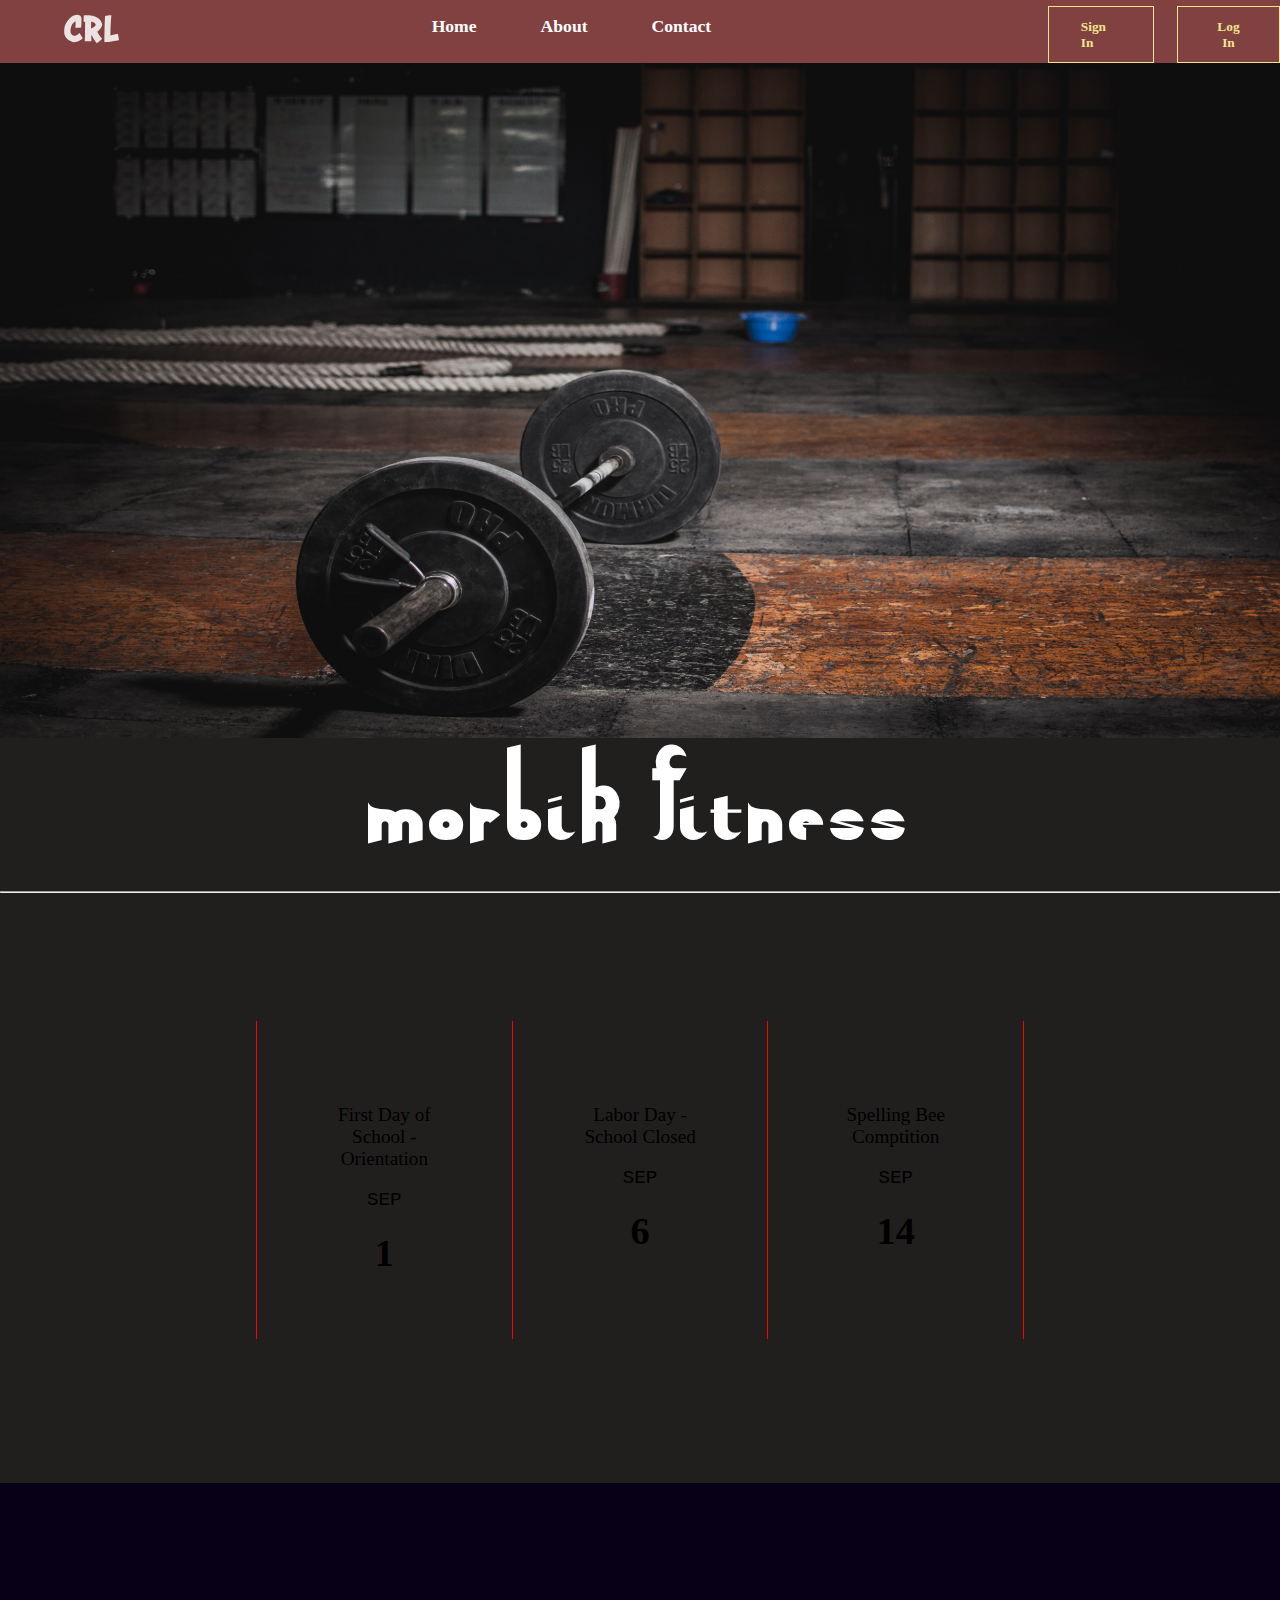
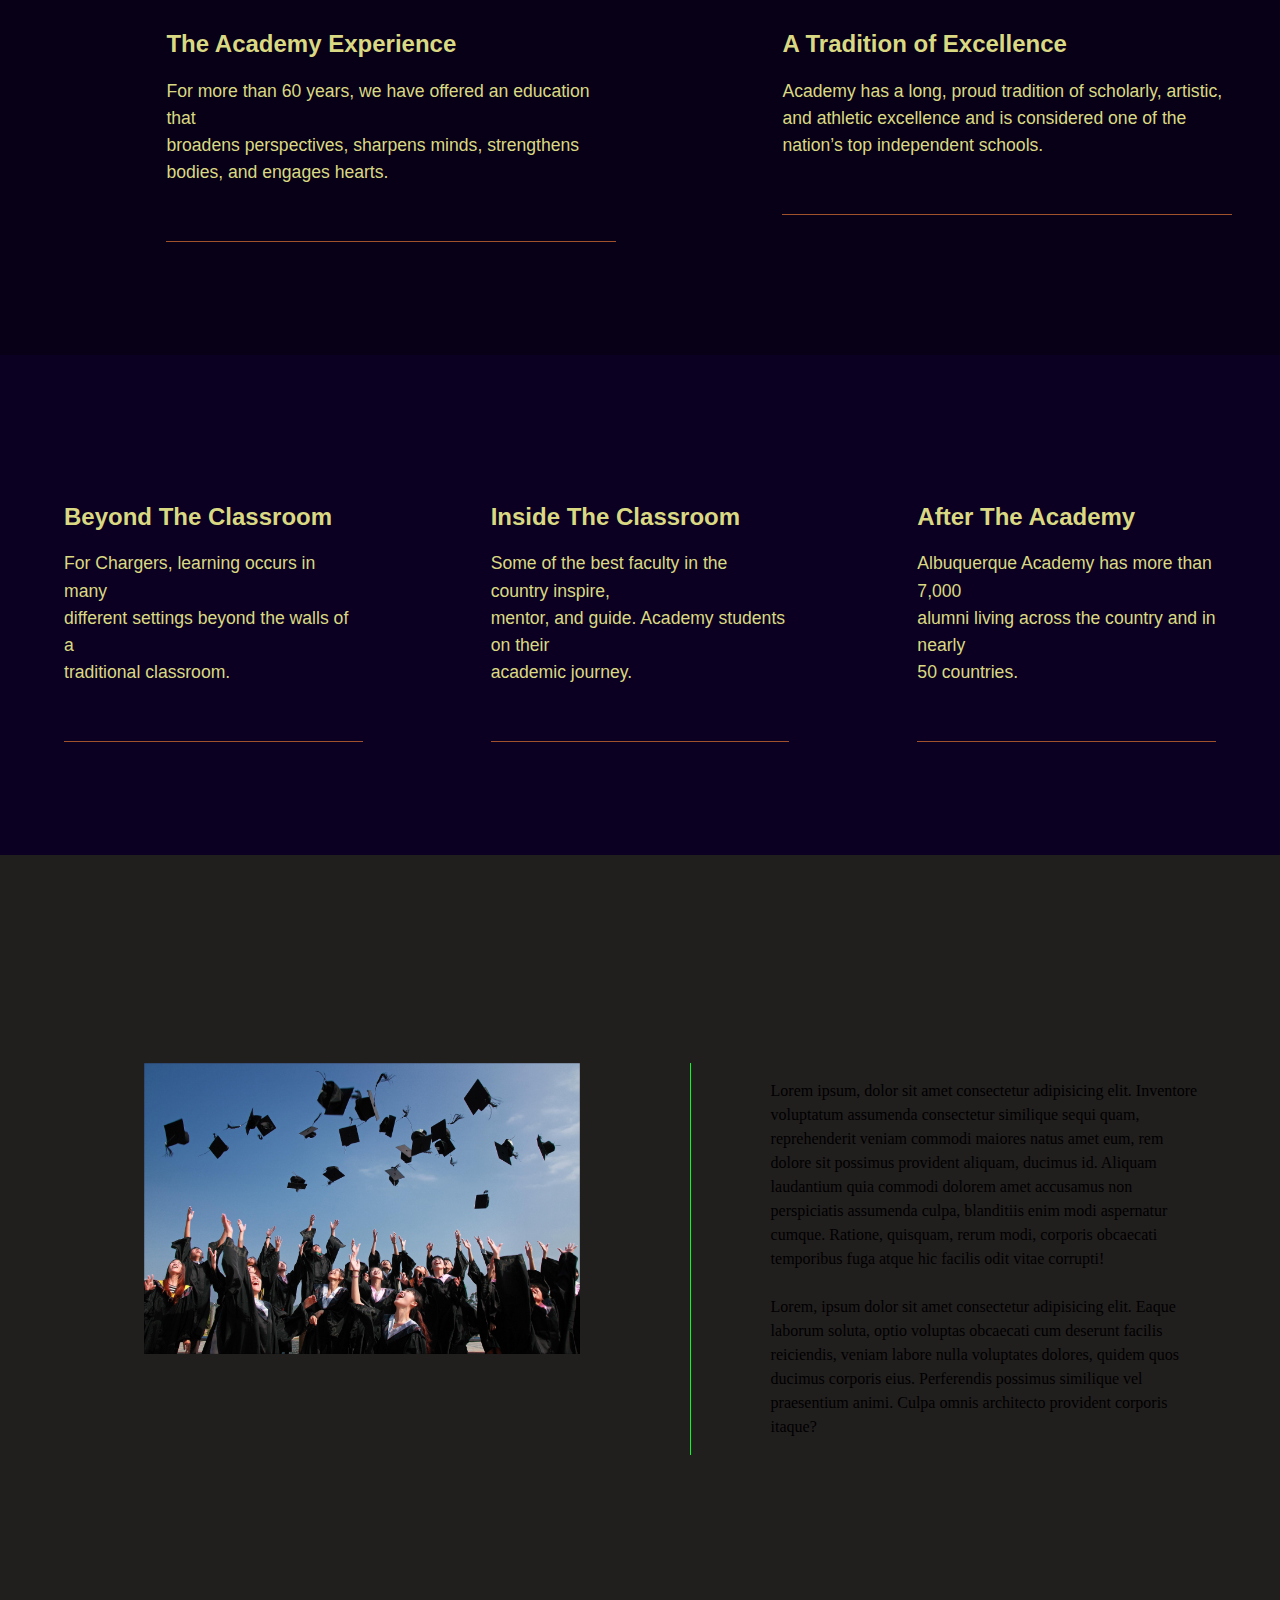
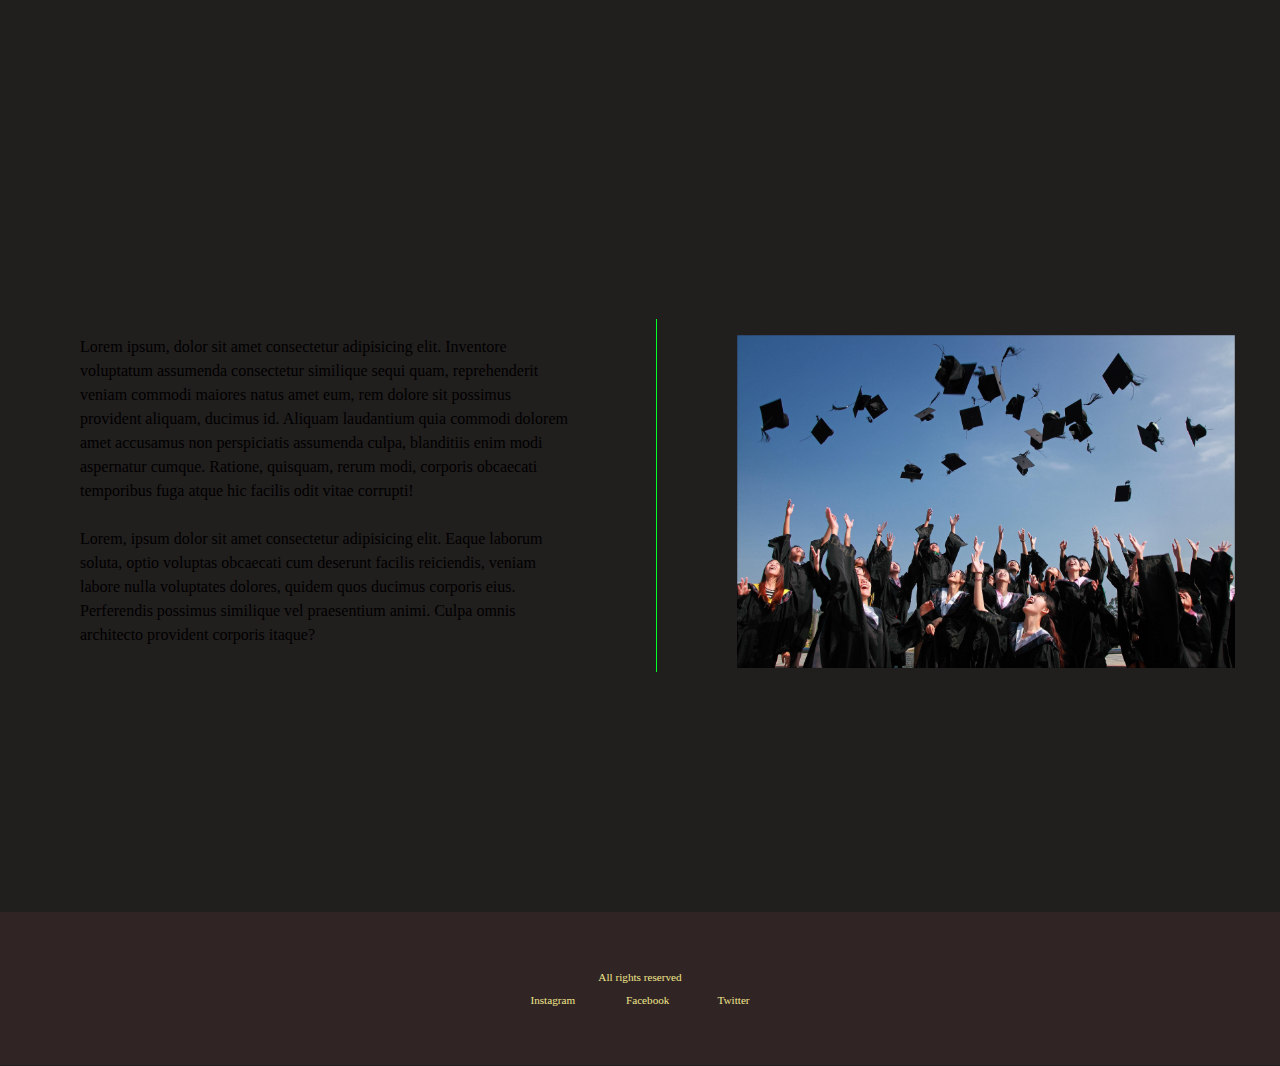
==== index.html @ 127a63f5 "create new member ui build 3" ====
<!DOCTYPE html>
<html lang="en">
<head>
    <meta charset="UTF-8">
    <meta http-equiv="X-UA-Compatible" content="IE=edge">
    <meta name="viewport" content="width=device-width, initial-scale=1.0">

    <link rel="preconnect" href="https://fonts.googleapis.com">
    <link rel="preconnect" href="https://fonts.gstatic.com" crossorigin>
    <link href="https://fonts.googleapis.com/css2?family=Qahiri&family=Roboto:ital,wght@0,400;1,700&display=swap" rel="stylesheet">

    <link rel="stylesheet" href="home.css">

    <script src="jquery-3.6.0.js"></script>

    <title>Morbik Fitness</title>
</head>
<body>

    <article class="header_wrapper">
        <header class="flex">
            <a href="" id="logo_link"><img  id="logo_img" src="pics/logo.svg" alt="logo" ></a>
            <nav class="header_nav">
                <ul class="nav_list flex">
                    <li><a  class="nav_link" href="">Home</a></li>
                    <li><a  class="nav_link" href="">about</a></li>
                    <li><a class="nav_link" href="">contact</a></li>
                </ul>
            </nav>

            <div id="sign_in">
                <a id="sign_in_btn" href="createnewmember.html" >Sign In</a>
                <button id="login_btn">Log In</button>
            </div>
            <script>
            $("#login_btn").click(function(){
                $("#login_btn").click(function(){
      $(".setting_menu").toggle();
    });
              console.log("clicked")

              window.location.href = "previlage.html";
            });
            </script>

        </header>

    </article>


    <div class="hero_img_container"><img src="imgs/workout2.jpg" alt="library"></div>

    <h1 id="school_name"> Morbik Fitness </h1>
<hr>
        <article id="event_wrapper">

                <section class="events_section flex">
                    <div class="event_box" id="events_box_one">
                        <p class="event_topic">First Day of School - Orientation</p>
                        <p class="month">SEP</p>
                        <h1>1</h1>
                    </div>
                    <div class="event_box" id="events_box_two">
                        <p class="event_topic">Labor Day - School Closed</p>
                        <p class="month">SEP</p>
                        <h1>6</h1>
                    </div>
                    <div class="event_box" id="events_box_three">
                        <p class="event_topic">Spelling Bee Comptition</p>
                        <p class="month">SEP</p>
                        <h1>14</h1>
                    </div>
                </section>
        </article>

        <article id="about_wrapper">

            <div id="about_top" class="flex">
                <section class="top_box">
                    <h2>The Academy Experience</h2>

                    <p>
                        For more than 60 years, we have offered an education that<br> broadens
                         perspectives, sharpens minds, strengthens<br> bodies, and engages hearts.<br><br><br>
                    </p>
                </section>
                <section class="top_box">
                    <h2>A Tradition of Excellence</h2>

                    <p>
                        Academy has a long, proud tradition of scholarly, artistic,<br> and
                         athletic excellence and is considered one of the<br> nation’s top independent schools.<br><br><br>
                    </p>
                </section>
            </div>

            <div id="about_bottom" class="flex">

                <section class="bottom_box">
                    <h2>Beyond The Classroom</h2>

                    <p>
                        For Chargers, learning occurs in many<br> different
                        settings beyond the walls of a <br>traditional classroom.<br><br><br>
                    </p>
                </section>
                <section class="bottom_box">
                    <h2>Inside The Classroom</h2>

                    <p>
                        Some of the best faculty in the country inspire,<br>
                         mentor, and guide. Academy students on their<br> academic journey.<br><br><br>
                    </p>
                </section>
                <section class="bottom_box">
                    <h2>After The Academy</h2>

                    <p>
                        Albuquerque Academy has more than 7,000 <br>alumni
                        living across the country and in nearly <br>50 countries.<br><br><br>
                    </p>
                </section>
            </div>
        </article>

        <article class="news_section flex">
            <div id="news_img_wrapper"><img src="pics/pexels-pixabay-267885.jpg" alt=""></div>
            <div id="news_para"><p>Lorem ipsum, dolor sit amet consectetur adipisicing elit.
                Inventore voluptatum assumenda consectetur similique sequi quam, reprehenderit
                 veniam commodi maiores natus amet eum, rem dolore sit possimus provident aliquam,
                  ducimus id. Aliquam laudantium quia commodi dolorem amet accusamus non perspiciatis
                   assumenda culpa, blanditiis enim modi aspernatur cumque. Ratione, quisquam, rerum modi,
                    corporis obcaecati temporibus fuga atque hic facilis odit vitae corrupti!<br><br>
                Lorem, ipsum dolor sit amet consectetur adipisicing elit. Eaque laborum soluta, optio
                 voluptas obcaecati cum deserunt facilis reiciendis, veniam labore nulla voluptates dolores,
                 quidem quos ducimus corporis eius. Perferendis possimus similique vel praesentium animi.
                 Culpa omnis architecto provident corporis itaque?</p></div>
        </article>

        <article class="news_section flex">
            <div id="news_para_two"><p>Lorem ipsum, dolor sit amet consectetur adipisicing elit.
                Inventore voluptatum assumenda consectetur similique sequi quam, reprehenderit
                 veniam commodi maiores natus amet eum, rem dolore sit possimus provident aliquam,
                  ducimus id. Aliquam laudantium quia commodi dolorem amet accusamus non perspiciatis
                   assumenda culpa, blanditiis enim modi aspernatur cumque. Ratione, quisquam, rerum modi,
                    corporis obcaecati temporibus fuga atque hic facilis odit vitae corrupti!<br><br>
                Lorem, ipsum dolor sit amet consectetur adipisicing elit. Eaque laborum soluta, optio
                 voluptas obcaecati cum deserunt facilis reiciendis, veniam labore nulla voluptates dolores,
                 quidem quos ducimus corporis eius. Perferendis possimus similique vel praesentium animi.
                 Culpa omnis architecto provident corporis itaque?</p></div>
            <div id="news_img_wrapper_two"><img src="pics/pexels-pixabay-267885.jpg" alt=""></div>

        </article>

        <footer>
            <p>All rights reserved</p>
            <p>Instagram <span class="media">Facebook</span><span class="media">Twitter</span></p>
        </footer>
 </body>

</html>
---- home.css ----
*,*::after,*::before {
    box-sizing: border-box;
}

body { 
    margin: 0;
    font-size: 16px;
    background-color: #211e1e;
    
}

a:active { text-decoration: none; }

tr { line-height: 2rem;}


a {
    text-decoration: none;
    color: #fff;
}


a:hover,
a:focus,
button:hover,
button:focus { 
    cursor:pointer;
    opacity: .7; 
    text-decoration: underline #fff;
}

h1{ margin: 0;}

.header_wrapper {
    background-color: rgb(129, 65, 65);
    position:fixed;
    top: 0;
    width: 100%;
    max-height: ;
}

.flex {
    display: flex;
}

#logo_link {
    margin-left: 5%;
    align-self: center;
}



.header_nav { width: 80%; }

#sign_in { 
    display: flex;
    width: 20%;
    justify-content: center;
    align-items: baseline;
}


.setting_div {
    margin-left: 3rem;
}

.setting_menu{
    position: absolute;
    top: 3rem;
    right: .4rem;
    background-color: rgb(129, 65, 65);
    display: none;
}

#sign_in:hover,
#sign_in:focus,
.setting_menu:focus,
.setting_menu:hover {  cursor: pointer;}
.setting_menu ul {
    list-style: none;
}

.setting_menu li {
    border: none;
    border-bottom: 1px solid rgb(77, 75, 75);
    color: rgb(245, 245, 245);
    padding-right: 2.5rem;
    line-height: 2rem;
    margin-right: 2.5rem;
   
}

#sign_in_btn,
#login_btn { 
    border: 1px solid khaki;
    background-color: inherit;
    color: khaki;
    padding: .7rem 2rem;
    margin-top: .4rem;
    font-weight: 900;
    font-family: Georgia, 'Times New Roman', Times, serif;
    font-size: smaller;
}

.secondform { display: none;}
#login_btn {   margin-left: 10%; }
.setting_menu a:hover,
.setting_menu a:focus,
#sign_in_btn:hover,
#sign_in_btn:focus,
#login_btn:hover,
#login_btn:focus { text-decoration: none;}

.header_nav .flex,
#login_form .flex {
    justify-content:center ;
  
}

.nav_list li {
    list-style: none;
    margin-right: 4rem;

}



.nav_list li a{
    text-decoration: none;
    color: white;
    font-size: 1.1rem;
    font-weight: 700;
    text-transform: capitalize;
}


/*------------------------------------------------*/

.hero_img_container {
    width: 100%;
    height: 82vh;
    margin-bottom: 0;
}

.hero_img_container img {
    height: 100%;
    width: 100%;
}

.form_container{
    width: 25%;
    height: 35rem;
    position: absolute;
    top: 30%;
    left: 39%;
    background-color: rgba(0, 0, 0,.5);
}
.form_container form input{
    width: 100%;
    background-color: rgba(0, 0, 0,.5);
    color: white;
    border-color: purple;
    padding: 1rem;
 
 }

.form_container--signin {
    width: 86%;
    top: 13%;
    left: 7%;
    height: 42rem;
    color: white;
    font-size:1.2rem;
    position: absolute;
    background-color: rgba(0, 0, 0,.5);
}
.form_container--signin form { margin-top: 6%; }

.form_container--signin div { width: 50%; }

.form_container--signin input {
        width: 70%;
        margin-left: 1%;
        background-color: rgba(0, 0, 0,.5);
        color: white;
        border-color: purple;
        padding: 1rem;
}
.form_container--signin label { 
    display: block;
    padding-left: 2%;
    margin-top: 3%;
}

.gender_container{
   display: flex;
    justify-content: end;
    font-size: 1rem;
    margin-right: 2rem;
    margin-left: 2rem;
}

.trainer_bool-container {
    display: flex;
    font-size: 1rem;
    margin-left: 2rem;
}
.gender_subcontainer {
    display: flex;
    margin-right: 3rem;
    justify-content: end;
}
.gender_container input,
.trainer_bool-container input { width: 2.3rem; }
.gender_container input:nth-of-type(2) { margin-right: 2rem; }

.right-form { border-left: 2px solid white; }
.right-form label { 
    text-align: right;
    padding-right: 2%;
}
.right-form input { 
    margin-left: 29%;
}

#login_form .flex {
    flex-direction: column;
    align-items: center;
    
}

.trainer_bool-subcontainer {  margin-left: 5rem;  }
.trainer_bool-subcontainer p { margin-right: 2rem; }
.trainer_bool-subcontainer input { width: 1.1rem; }

.program_wrapper,
.plan_wrapper,
.schedule_wrapper,
.package_wrapper { position: relative; }

.program_wrapper ul,
.plan_wrapper ul,
.schedule_wrapper ul,
.package_wrapper ul{
    display: none;
    position: absolute;
    top: 2.15rem;
    background-color: black;
    width: 70%;
    margin-left: 1%;
    z-index: 10;
}
.schedule_wrapper ul,
.package_wrapper ul { top: 3.4rem; } 
.package_wrapper ul { margin-left: 29%; }

.program_wrapper ul li,
.plan_wrapper ul li,
.schedule_wrapper ul li,
.package_wrapper ul li{
    list-style: none;
    text-align: center;
    border-bottom: 1px solid aqua;
    margin-right: 3.7rem;
    color: aliceblue;
    padding-bottom: .7rem;
    font-size: .9rem;
    padding-top: .7rem;
}
.program_wrapper ul li:hover,
.plan_wrapper ul li:hover,
.schedule_wrapper ul li:hover,
.package_wrapper ul li:hover{ border-bottom: 1px solid #ff5400; }

#time_wrapper { display: none; }

.border-red { border-color: aqua;}

.info {
    display: flex;
    flex-direction: row;
    justify-content: space-between;
}

#main_section .flex {
    flex-direction: row;
    justify-content: space-evenly;
   
}
#incorrect {
    color: rgb(236, 83, 83);
}


.privilege_list {
    list-style: none;
  
 
}

.privilege_list li {
    text-align: center;
}

.privilege_list li button {
    width: 90%;
    background-color: inherit;
    border: none;
    color: white;
    text-transform: capitalize;
    line-height: 5rem;
}

#show_privilege {
    color: white;
    text-transform: capitalize;
}


#uname {
    margin-bottom: 2rem;
    margin-top: 4rem;
}


#password { margin: 0;}


#forget_password a {
    color: rgb(172, 156, 156);
    text-transform: capitalize;
    text-decoration: none;
}

#submit {
    margin-top: 3rem;
    width: 80%;
    justify-self: center;
    padding: .5rem 1rem;
    border:none;
    border-radius: 100px;
    font-size: 1.2rem;
    font-weight: 700;
    font-family: Roboto;
    text-transform: capitalize;
    color: honeydew;
    background-color: rgb(9, 61, 114);
    opacity: .8;
}

#submit:hover,
#submit:focus {  text-decoration: none; opacity: 1;}

#change_privilege {
    border:none;
    background-color: inherit;
    color: white;
    font-size: 1rem;
    text-transform: capitalize;
}
#school_name {
    font-family: Qahiri;
    font-weight: 400;
    font-size: 8rem;
    text-align: center;
    text-transform: capitalize;
    color: white
}

main { margin: 0; padding: 0;}


/*--------------------------------------------------------------------*/

.privlage_title {
    text-align: center;
    font-weight: 700;
}

/*--------------------------------------------------------------------*/

#action_box_container {
    margin: 3rem auto;
    width: 10%;
    border: 5px solid rgb(19, 9, 9);
    
}

.action_box a {
    background-color: inherit;
    color: khaki;
    font-weight: 900;
    text-align: center;
   padding: 1.5rem;
}

.action_box:focus,
.action_box:hover {
    opacity: .8;
}

.action_box {
    padding: 3rem 5rem;
    margin-bottom: 3rem;
   /* background: linear-gradient(rgb(8, 92, 60),rgb(56, 28, 28));*/
   background: linear-gradient(rgb(0, 0, 0),rgb(161, 5, 5));

}

.action_box button {
    border: none;
    background-color: inherit;
    color: khaki;
    font-weight: 900;
    padding: 4rem;
}




/*------------------------------------------------*/


.add_form
{
 
        width: 30%;
        height: auto;
        margin: 3rem auto 1rem auto;
        background: linear-gradient(90deg,rgb(145, 18, 35),black 75%);
        color: #fff;

}

#subject_choice_wrapper {  
    
    width: 30%;
    height: auto;
    margin: 3rem auto 1rem auto;
    color: indigo;
    background-color: #fff;
    border-bottom: 1px solid lightcoral;
}

#subject_choice_wrapper button
{
    margin-left: 68%;
    border: none;
    padding: .5rem 3rem;
    margin-bottom: 2rem;
    background-color: rgb(43, 226, 165);
}

#subject_choice_wrapper input {
    margin-left: 3rem;
    margin-bottom: 2rem;
}


#add_admin_form label,
#add_teacher_form label,
#add_student_form label,
.gradeform_container label {
    font-weight: 700;
    margin-top: 1rem;
    margin-left: 1rem;
    color: #fff;
}

.gradeform_container label{ 
    color: darkslategray;
}

#add_admin_form input,
#add_teacher_form input,
#add_student_form input,
.gradeform_container input {
    background-color: inherit;
    margin-bottom: 2rem;
    border: none;
    border-bottom: 1px solid rgba(246, 248, 248, 0.253);
    padding: .3rem;
    margin-top: 1rem;
    margin-left: 1rem;
    color: #fff;
    font-size: .9rem;
    outline: none;
     

}


.gradeform_container input{ 
    color: darkslategray;
    border-color: rgb(19, 9, 9);
}

#a_name,
#a_mail,
#a_phones,
.a_phone,
#d_name,
#d_mail,
#d_phones,
.d_phone,
#t_name,
#t_mail,
#t_phones,
.t_phone,
#s_name,
#s_mail,
#s_phones,
.s_phone {
    width: 75%;
}

#a_age,
#d_age,
#s_age { 
    width: 25%;
    margin-left: 1.8rem;
}

#add_phone_btn1,
#add_phone_btn2,
#add_phone_btn3,
#add_phone_btn4 { 
    background-color: inherit;
    border: none;
    font-size: 1.5rem;
    display: inline;
}

.add_new_btn,
#submit_grade{
    padding: .6rem 1.3rem;
    background-color: rgb(240, 197, 140);
    border-radius: 100px;
    color: rgb(10, 10, 39);
    font-weight: bold;
    margin-left: 40%;
    margin-top: 3rem;
    margin-bottom: 7rem;
    border: none;
}


#showadmin_menu {
    border: none;
    background-color: #fff;
    margin-top: 1rem;
    margin-left:49%;
    display: none;
}

footer {
    text-align: center;
    margin-top: 8rem;
    padding: 3rem;
    background-color: rgb(49, 36, 36);
    color: khaki;
    font-size: .7rem;
}


.media { margin-left : 3rem;  }


/*-----------------------------------------------------------------*/
.number_of{
    margin: 2rem 4rem;
} 
.table_section{
    margin-top: 2rem;
    padding-bottom: 10rem;
    text-align: center;
}

.display_table {
 
          margin: 0 auto;
          width:75%;
          
}

td {
    border-bottom: 1px solid rgb(27, 22, 22);
}

.display_table ul {
    list-style: none;
}


#added_msg,
#added_msg_two {
    font-size: 1.2rem;
    font-weight: bold;
    text-align: center;
    padding: .8rem;
    color: red;
    background-color: antiquewhite;
    width: 60%;
    margin-left: 20%;
    display: none;
}

#added_msg_two { background-color: inherit; }

#back_todirector,
#back_toadmin {
    color: blue;
    text-align: center;
    font-size: 1.1rem;
    text-decoration:brown;
}


/*-----------------------------------------------------------*/

#grade_box { margin-left: 5%;}

#grade7_subjects,
#grade8_subjects { margin-left: 15%; display: none;  }

.red { color: red;}
.purple { color: #0cc4a2; }

/*-----------------------------------------------------------*/
#sort_wrapper {  margin-left: 20%; }

#sort_wrapper .flex { justify-content:left; }

.sort { 
    width: 20%;
    align-items: flex-end;
    margin-top: 1rem;
    margin-left: 1rem;
}

.sort button { 
    border: none;
    border-bottom: 1px solid gray;
    width: 5rem;
    text-align: center;
    background-color: inherit;
}

.sort button:hover,
.sort button:focus { opacity: .6; border-color: lightcoral;}

.drop_down { display: none; }

/*----------------------------------------------------------------*/

.gradeform_container {
    width: 40%;
    margin: 0 auto;
    background-color: rgba(189, 183, 107, 0.911);
}

.gradeform_container form { margin: 3rem; }

.grade_radio { margin-left: 2rem;}

.gradeform_container p { 
    text-align: center;
    color:rgb(145, 18, 35);
    font-size: 1.2rem;
}

.student_input  {  width: 20%;  }

#subject_choice_wrapper {  display:none; }

#view_grade_choice { width: 25%;  }
#view_grade_choice button { margin-left: 1.5rem;}

.table_section h5 { color : indigo; text-decoration: underline; text-decoration-style: dotted; font-size: large;}
th { color : indigo; }

.sort a {
    color: black;
    padding: .2rem 1.7rem;
}

.tester {  
    border: none;
    border-bottom: 1px solid brown;
    background-color: inherit;
}

#edit_info_form {
    margin-left: 36%;
    width: 30%;
    margin-top: 5rem;
}

#edit_info_form p{ font-size: 1rem;  font-weight: 700; font-family: Georgia, 'Times New Roman', Times, serif;}
#edit_info_form label { font-size: 1.2rem;  }
#edit_info_form input { 
    width : 55%;
    border: none;
    margin-left: 9rem; 
    font-size: 1rem;
}

#edit_btn {
        margin-left: 80%; 
        padding:.3rem 1rem;    
}
#nextbtn { 
    margin-left: 45%;
    background-color: inherit;
    color: aqua;
    font-size: 1.3rem;
    width: 10%;
    border: none;
    margin-top: 3rem;
}

#submit_btn { 
    display: none; 
    border-radius: 10;
    display: inline-block;
    margin-left: 25%;
    width: 50%;
    margin-top: 15%;
    border-radius: 10rem;
    border: 1px solid aqua;
    border-bottom: 2px solid chartreuse;
    border-right: 2px solid chartreuse;
    font-size: 1.2rem;
    color: darkturquoise;
}
#submit_btn:hover { 
    border: 2px solid chartreuse;
    border-bottom: 1px solid aqua;
    border-right: 1px solid aqua;
    color: chartreuse;
}

#back_btn { 
    color: blue;
    font-size: 1.1rem;
    text-decoration:brown; 
    margin-left: 50%; }

.delete_btn,
.edit_btn { color: red; border: none; }

#grade_report_table input{
      border: none;
}

.edit_col { color: green; }
.delete_col { color: red; }
.save_btn { display: none; }

#grade_report_table input {
    border: none;
    background-color: #fff;
}

.display_table a { 
    color: #fff;
    font-size: 1.1rem;
    background-color: #3dc7ce;
    font-weight: 700;
    padding: .4rem .8rem;
}

/*-----------------------------------------------------------*/
/*home page */
#event_wrapper{ 
    margin-top: 3rem;
    margin-bottom: 9rem;}
.events_section{
    width: 60%;
    margin: 0 auto;
}

.month {  
    font-family: monospace;
}
.event_box {
    padding: 4rem;
    border-left: 1px solid red;
    width: 100%;
    margin-top: 5rem;
    font-size: 1.2rem;
}
.event_box:last-of-type {
    padding: 4rem;
    border-right: 1px solid red;
}
.event_box p,
.event_box h1 { text-align: center;}

#event_wrapper .flex{
    justify-content: space-between;
}
.event_box:hover {

    border-left: 1px solid rgb(0, 255, 85);
    border-top: 1px solid rgb(0, 255, 85);
    color:rgb(9, 61, 114);
}
#about_wrapper{
    background-color: rgb(9, 61, 114);
    background-color:  rgb(11, 0, 33);
}

#about_wrapper .flex{
    justify-content: space-between;
   
}
#about_top { 
        background-color: rgba(0, 0, 0, 0.3);
}
.top_box {
    width: 40%;
    margin-left: 13%;
    margin-top: 5rem;
    margin-bottom: 3rem;
    color: #dad983;
    line-height: 1.7rem;
    padding-top: 3rem;
    padding-bottom: 3rem;

}
.top_box:last-of-type{ margin-right: 3rem;}
.top_box h2,
.bottom_box h2{
    font-family:'Lucida Sans', 'Lucida Sans Regular', 'Lucida Grande', 'Lucida Sans Unicode', Geneva, Verdana, sans-serif;
}
.top_box p,
.bottom_box p { 
    font-size: 1.1rem;
    border-bottom:1px solid sienna;
    font-family: Arial, Helvetica, sans-serif;
}
.bottom_box{
    width: 30%;
    margin-left: 5%;
    margin-top: 5rem;
    margin-bottom: 3rem;
    margin-right: 4rem;
    color: #dad983;
    line-height: 1.7rem;
    padding-top: 3rem;
    padding-bottom: 3rem;
}
.top_box:hover,
.bottom_box:hover { opacity: .6;}


/*----------------------------------------------*/
/*password reset  */

#reset_form__container{
    margin-top: 13rem;
    margin-left: 40%;
    margin-bottom: 5rem;
    border: 1px solid gray;
    width: 30%;
    padding: 5rem 5rem 15rem 5rem;

}

#reset_form__container input[type=password],
#password_reset_form input[type=text]{
   width: 90%;
   padding: .4rem;
}

.wrong_password {
    color: red;
    font-size: .8rem;
}

#dont_match{
    display: none;
}

#save_changes{
    margin-left: 60%;
    border: none;
    border-bottom:1px solid rgb(9, 61, 114);
    padding: .6rem 1rem;
}

.news_section{ 
    margin-bottom: 15rem;
    margin-top: 2rem;
}
#news_img_wrapper,
#news_img_wrappe_two{  
    margin-top: 11rem;
    margin-left: 9rem;
}

#news_para{
    margin-top: 11rem;
    border-left: 1px solid rgb(0, 255, 34);
}
#news_para_two{
    border-right: 1px solid rgb(0, 255, 34);
}
#news_para p,
#news_para_two p { 
    padding-left: 5rem; 
    padding-right: 5rem;
    line-height: 1.5rem;
    
}
#news_img_wrapper img,
#news_img_wrapper_two img{  width: 80%; }

#news_para_two { margin-top: 14rem; }
#news_img_wrapper_two img { 
    margin-left: 5rem;
    margin-top: 15rem;
}
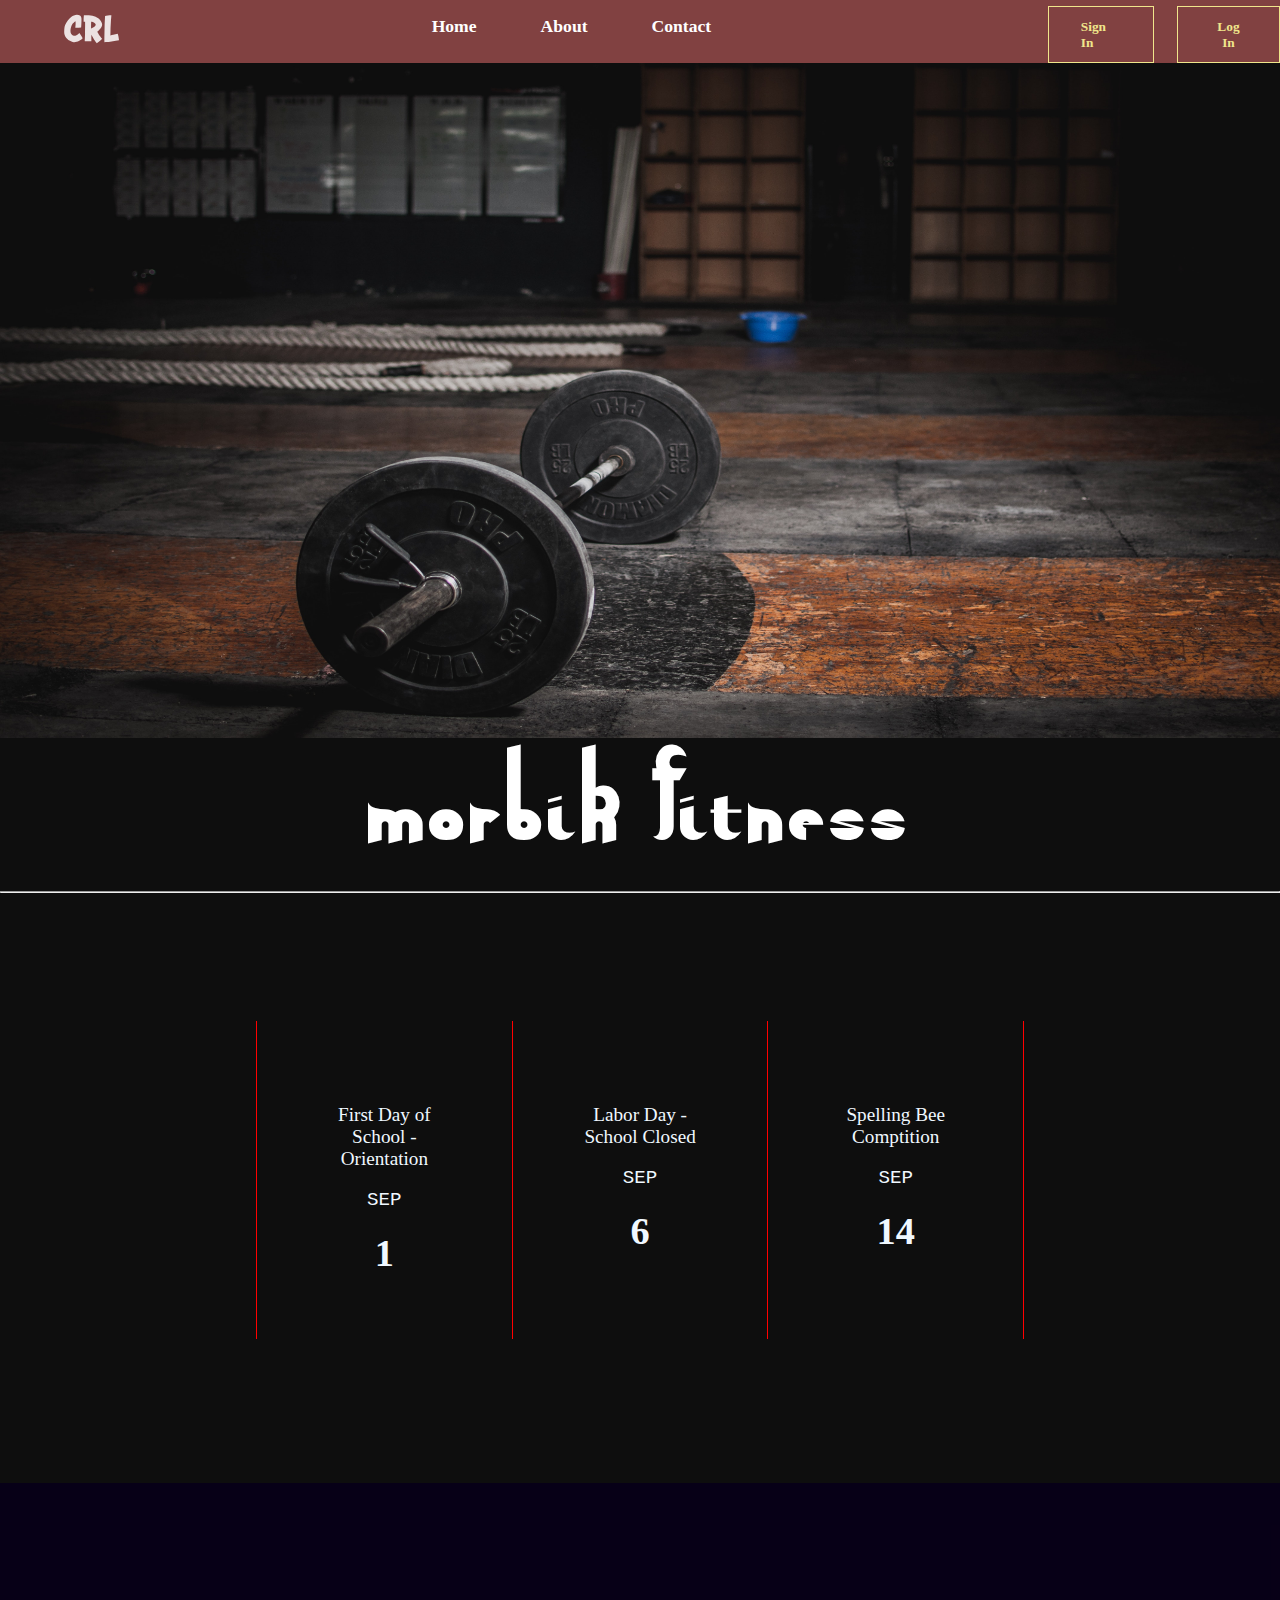
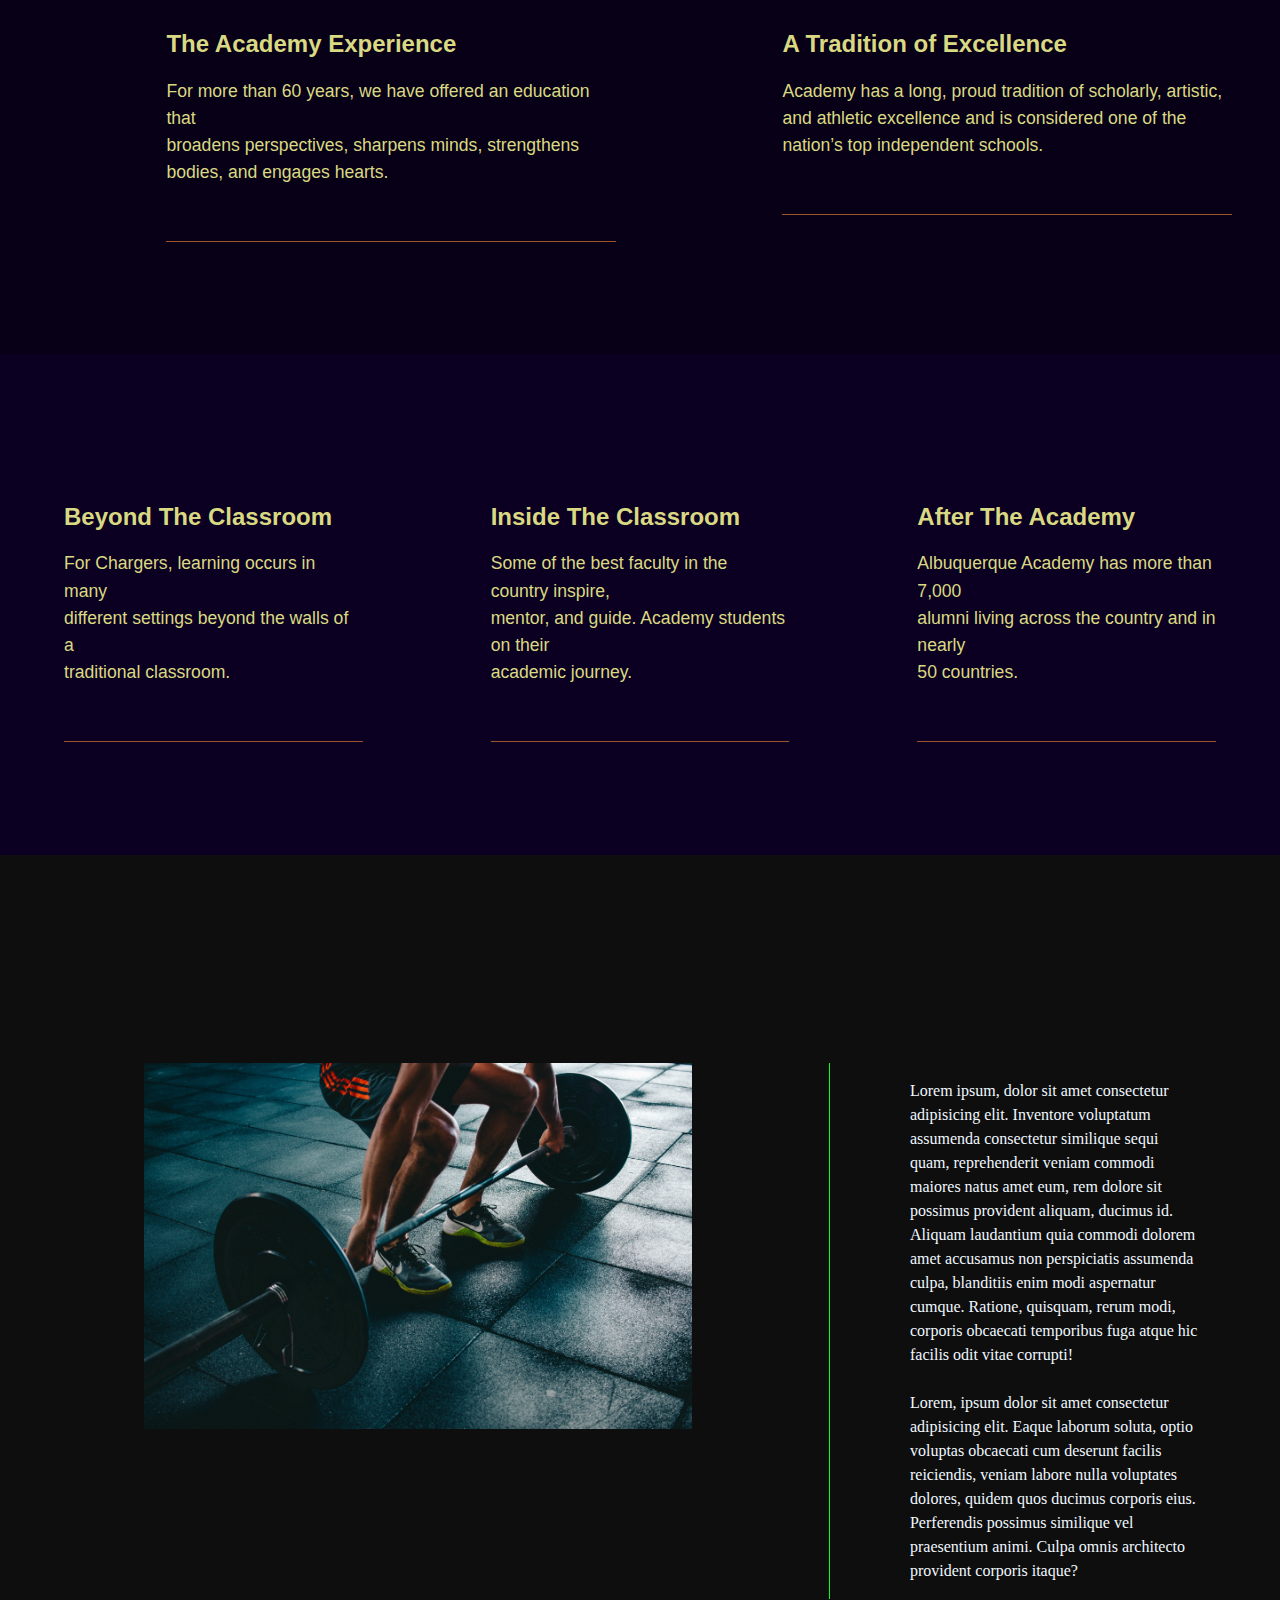
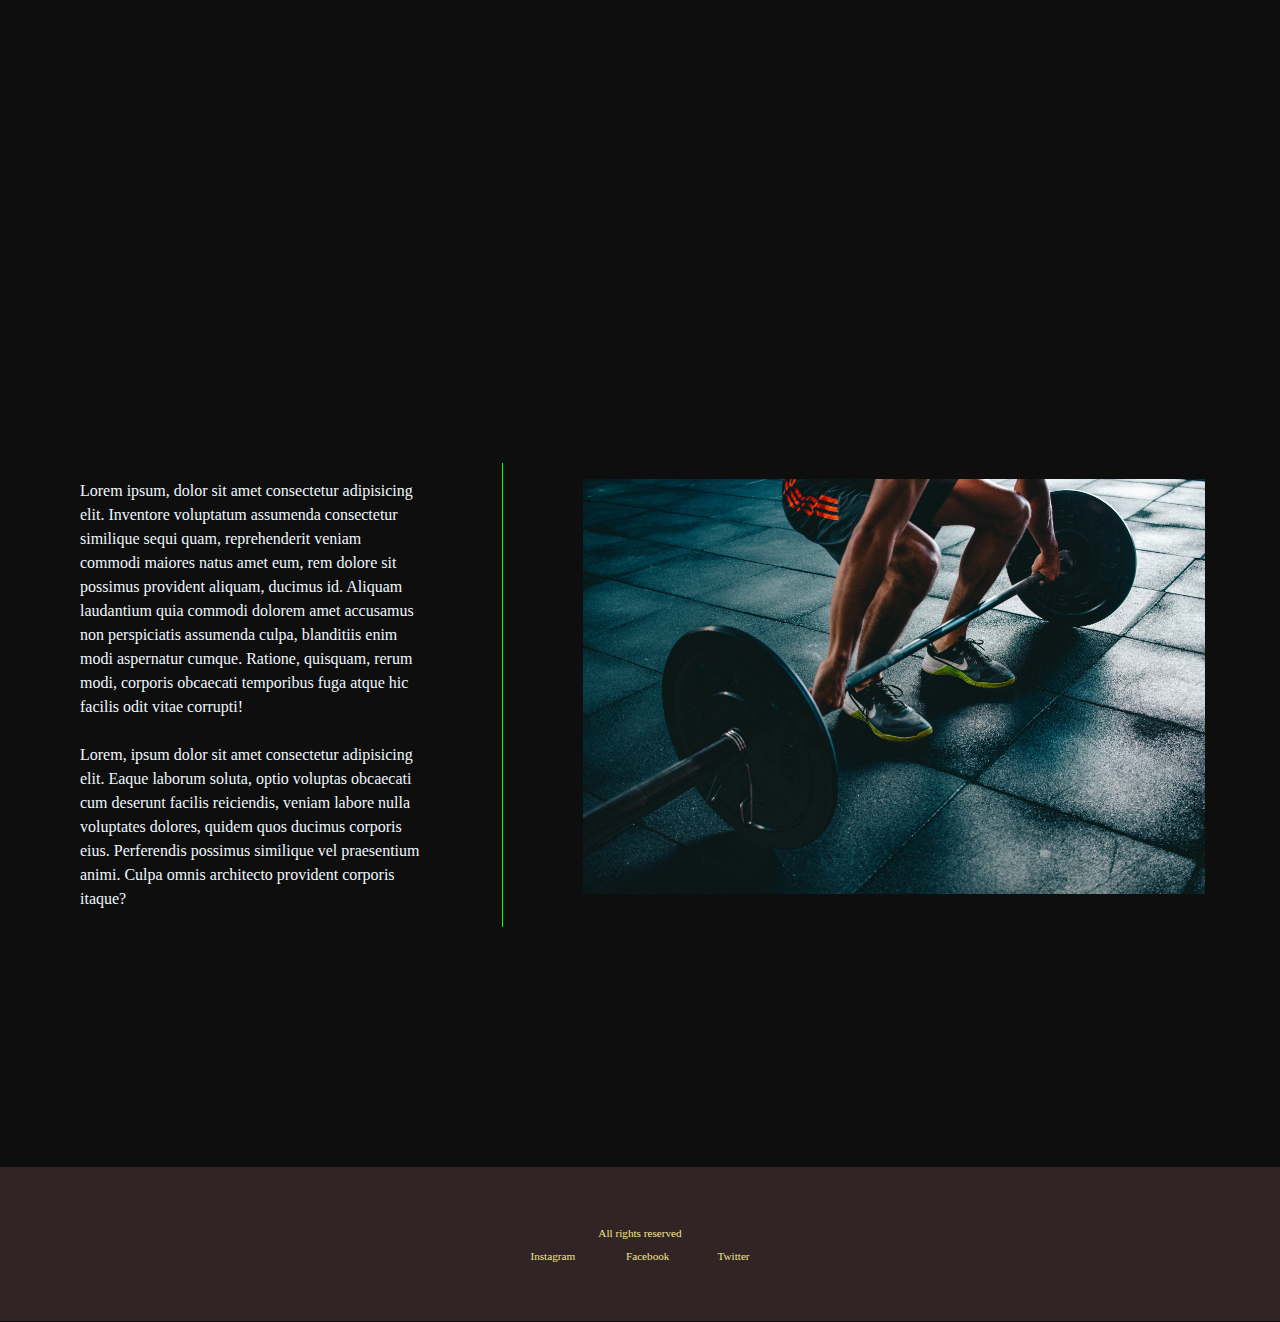
==== commit 57cac4fb: "create new member ui build 4" ====
--- a/index.html
+++ b/index.html
@@ -125,7 +125,7 @@
         </article>
 
         <article class="news_section flex">
-            <div id="news_img_wrapper"><img src="pics/pexels-pixabay-267885.jpg" alt=""></div>
+            <div id="news_img_wrapper"><img src="imgs/workout1.jpg" alt=""></div>
             <div id="news_para"><p>Lorem ipsum, dolor sit amet consectetur adipisicing elit.
                 Inventore voluptatum assumenda consectetur similique sequi quam, reprehenderit
                  veniam commodi maiores natus amet eum, rem dolore sit possimus provident aliquam,
@@ -149,7 +149,7 @@
                  voluptas obcaecati cum deserunt facilis reiciendis, veniam labore nulla voluptates dolores,
                  quidem quos ducimus corporis eius. Perferendis possimus similique vel praesentium animi.
                  Culpa omnis architecto provident corporis itaque?</p></div>
-            <div id="news_img_wrapper_two"><img src="pics/pexels-pixabay-267885.jpg" alt=""></div>
+            <div id="news_img_wrapper_two"><img src="imgs/workout1.jpg" alt=""></div>
 
         </article>
 
--- a/home.css
+++ b/home.css
@@ -5,8 +5,8 @@
 body { 
     margin: 0;
     font-size: 16px;
-    background-color: #211e1e;
-    
+    background-color: #0e0e0e;
+    color: aliceblue;
 }
 
 a:active { text-decoration: none; }
@@ -804,7 +804,7 @@
 
     border-left: 1px solid rgb(0, 255, 85);
     border-top: 1px solid rgb(0, 255, 85);
-    color:rgb(9, 61, 114);
+    color: aqua;
 }
 #about_wrapper{
     background-color: rgb(9, 61, 114);
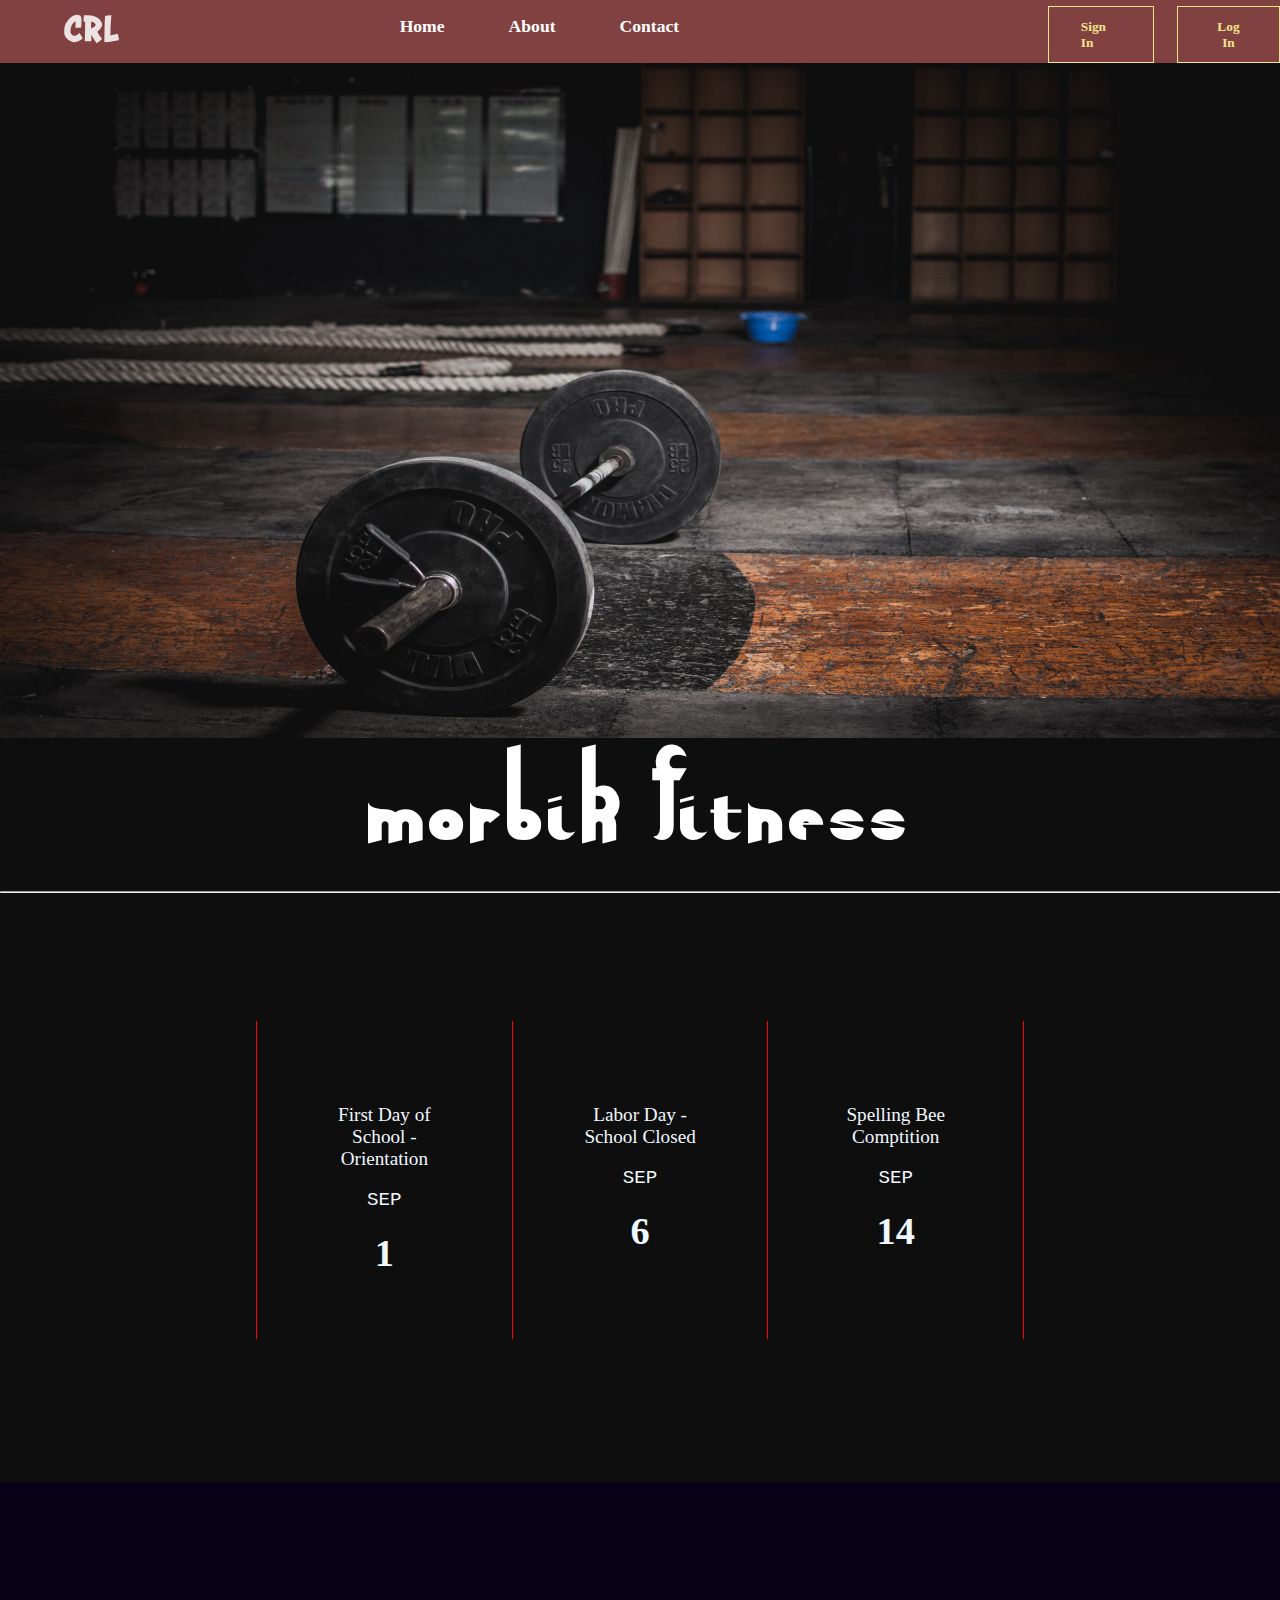
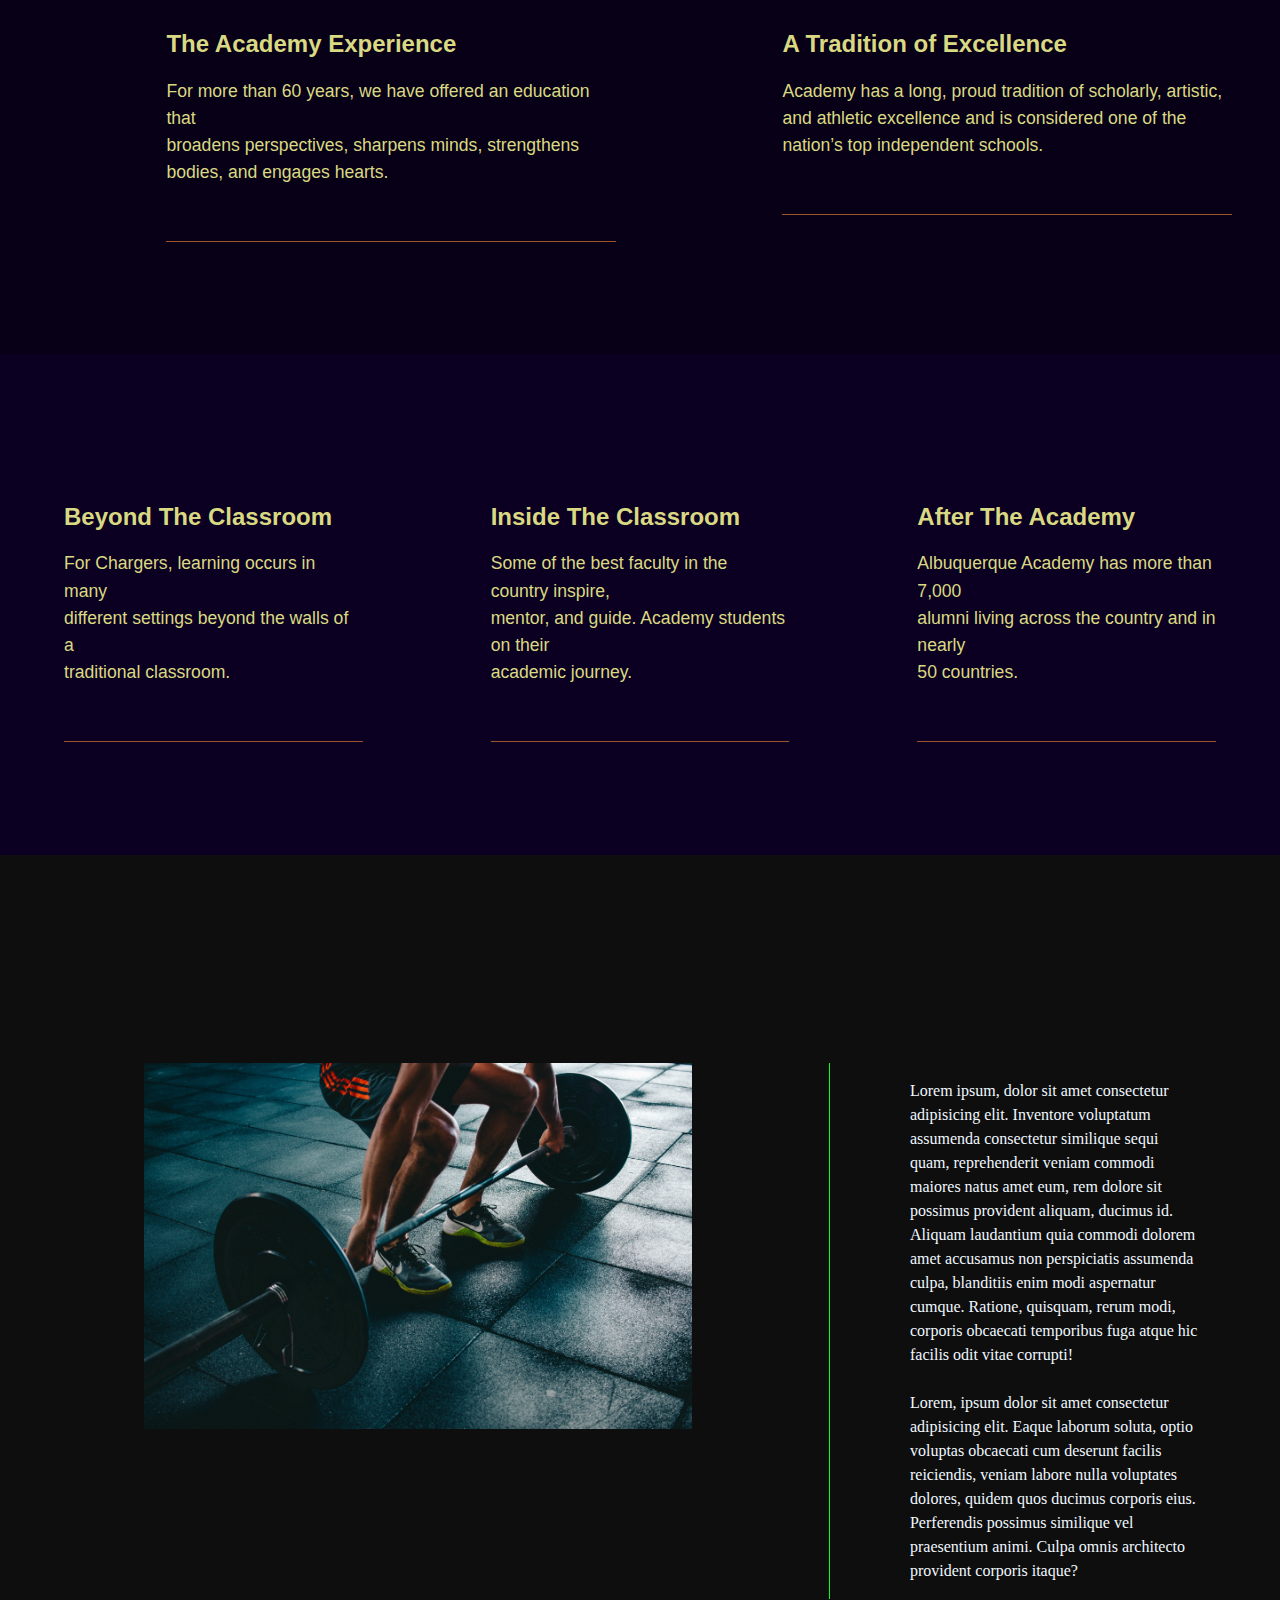
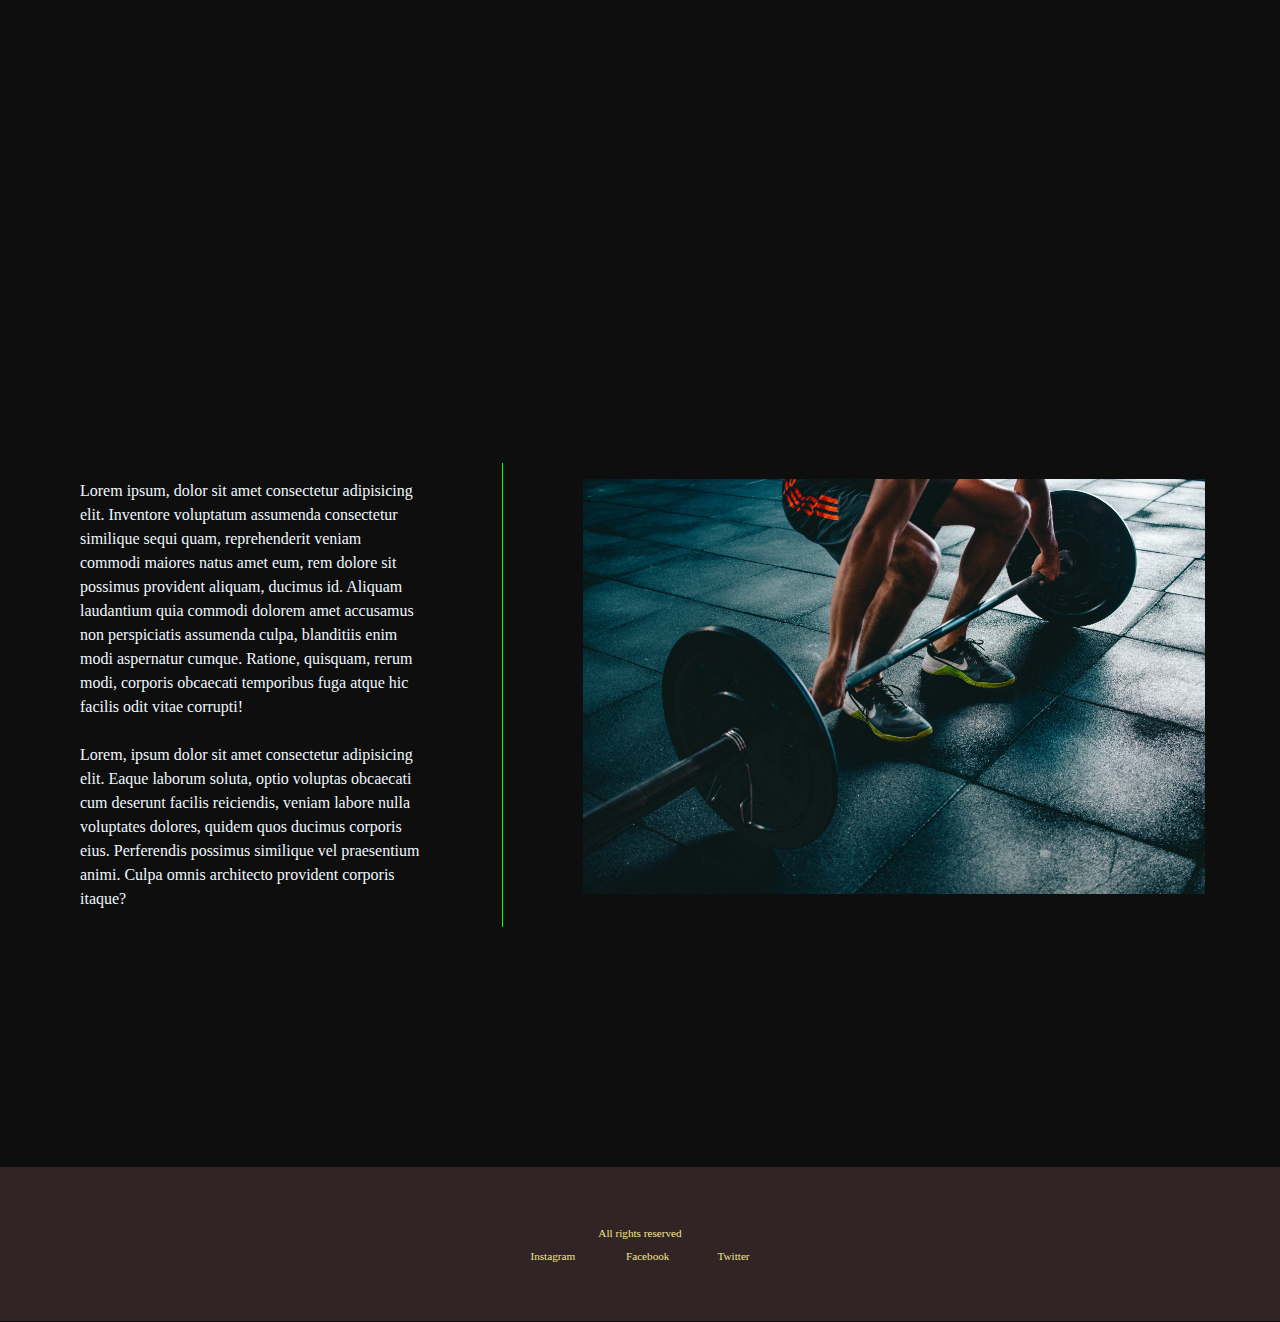
==== commit 089918f5: "mymealplan build 3" ====
--- a/index.html
+++ b/index.html
@@ -14,23 +14,37 @@
 
     <script src="jquery-3.6.0.js"></script>
 
+    <!-- google translate script 1-->
+		<script type="text/javascript" src="http://translate.google.com/translate_a/element.js?cb=googleTranslateElementInit"></script>
+		
+		<!-- Call back function 2 -->
+		<script type="text/javascript">
+		function googleTranslateElementInit() {
+		  new google.translate.TranslateElement({pageLanguage: 'en', layout: google.translate.TranslateElement.InlineLayout.SIMPLE}, 'google_translate_element');
+		}
+		</script>
+
     <title>Morbik Fitness</title>
 </head>
 <body>
 
     <article class="header_wrapper">
+
         <header class="flex">
+
             <a href="" id="logo_link"><img  id="logo_img" src="pics/logo.svg" alt="logo" ></a>
             <nav class="header_nav">
                 <ul class="nav_list flex">
                     <li><a  class="nav_link" href="">Home</a></li>
                     <li><a  class="nav_link" href="">about</a></li>
                     <li><a class="nav_link" href="">contact</a></li>
+                    <li> <div id="google_translate_element"></div></li>
+
                 </ul>
             </nav>
 
             <div id="sign_in">
-                <a id="sign_in_btn" href="createnewmember.html" >Sign In</a>
+                <a id="sign_in_btn" href="createnewmember.php" >Sign In</a>
                 <button id="login_btn">Log In</button>
             </div>
             <script>
@@ -48,8 +62,8 @@
 
     </article>
 
-
-    <div class="hero_img_container"><img src="imgs/workout2.jpg" alt="library"></div>
+   
+    <div class="hero_img_container"><img src="imgs/workout2.jpg" alt="gym"></div>
 
     <h1 id="school_name"> Morbik Fitness </h1>
 <hr>
--- a/home.css
+++ b/home.css
@@ -34,9 +34,9 @@
 .header_wrapper {
     background-color: rgb(129, 65, 65);
     position:fixed;
-    top: 0;
+    top: inherit;
     width: 100%;
-    max-height: ;
+    z-index: 10;
 }
 
 .flex {
@@ -151,11 +151,12 @@
     width: 25%;
     height: 35rem;
     position: absolute;
-    top: 30%;
+    top: 15%;
     left: 39%;
     background-color: rgba(0, 0, 0,.5);
 }
-.form_container form input{
+.form_container form input,
+#firsttime_checker input {
     width: 100%;
     background-color: rgba(0, 0, 0,.5);
     color: white;
@@ -211,7 +212,7 @@
     justify-content: end;
 }
 .gender_container input,
-.trainer_bool-container input { width: 2.3rem; }
+.trainer_bool-container input { width: 2rem; }
 .gender_container input:nth-of-type(2) { margin-right: 2rem; }
 
 .right-form { border-left: 2px solid white; }
@@ -231,7 +232,7 @@
 
 .trainer_bool-subcontainer {  margin-left: 5rem;  }
 .trainer_bool-subcontainer p { margin-right: 2rem; }
-.trainer_bool-subcontainer input { width: 1.1rem; }
+.trainer_bool-subcontainer input { width: .8rem; }
 
 .program_wrapper,
 .plan_wrapper,
@@ -287,20 +288,19 @@
     justify-content: space-evenly;
    
 }
-#incorrect {
-    color: rgb(236, 83, 83);
-}
-
-
-.privilege_list {
-    list-style: none;
-  
- 
-}
-
-.privilege_list li {
-    text-align: center;
-}
+#incorrect { color: rgb(236, 83, 83); }
+
+#password_confirm-msg {
+    color: red;
+    font-size:small;
+    margin-right: 27%;
+    display: none;
+}
+
+
+.privilege_list { list-style: none; }
+
+.privilege_list li { text-align: center; }
 
 .privilege_list li button {
     width: 90%;
@@ -332,7 +332,8 @@
     text-decoration: none;
 }
 
-#submit {
+#submit,
+#firsttime_checker #btn_setup{
     margin-top: 3rem;
     width: 80%;
     justify-self: center;
@@ -349,9 +350,12 @@
 }
 
 #submit:hover,
-#submit:focus {  text-decoration: none; opacity: 1;}
-
-#change_privilege {
+#submit:focus,
+#firsttime_checker #btn_setup:hover,
+#firsttime_checker #btn_setup:focus {  text-decoration: none; opacity: 1;}
+
+#change_privilege,
+#change_form {
     border:none;
     background-color: inherit;
     color: white;
@@ -921,4 +925,125 @@
 #news_img_wrapper_two img { 
     margin-left: 5rem;
     margin-top: 15rem;
+}
+
+/* dashboards */
+#dashboard_body {
+    color: black;
+    background-color: #fff; }
+
+.main_wrapper {
+    display: grid;
+    grid-template-columns: 1fr 4fr;
+    margin-top: 3.2rem;
+}
+
+.side_nav-wrapper {
+    background-color: rgba(0, 0, 0,.1);
+    min-height: 100vh;
+}
+.side_nav-wrapper nav {
+    margin-top: 5rem;
+}
+
+.side_nav-wrapper nav li {
+  list-style: none;
+  margin-left: 15%;
+  display: flex;
+  flex-direction: column;
+  align-items: center;
+  justify-content: center;
+  font-size: 1.2rem;
+  border-bottom : 1px solid rgb(175, 175, 175);
+  padding-top: .8rem;
+  padding-bottom: 1rem;
+
+}
+.side_nav-wrapper nav li:hover { border-bottom: 1px solid rgb(10, 145, 68); }
+
+.drop_down-container {
+    display: flex;
+    justify-content: space-between;
+    align-items: center;
+    width: 99%;
+    height: 1.8rem;
+}
+
+.side_nav-wrapper nav li ul{
+    font-size: 1rem;
+    color: rgb(49, 48, 48);
+    width: 100%;
+    display: none;
+}
+.side_nav-wrapper nav li ul li {
+    border-bottom :none;
+    padding: 0.2 0 .4 0;
+    border-bottom: 1px solid rgb(213, 213, 213);
+
+}
+.side_nav-wrapper nav li ul li:hover {
+    border-bottom: 1px solid rgb(175, 175, 175);
+}
+
+.side_nav-wrapper nav li a{
+    color: black;
+    text-align: center;
+    align-self: baseline;
+}
+
+.main_content-wrapper .boxes_container {
+    display: flex;
+    align-items: center;
+    justify-content: space-evenly;
+    margin-top: 4rem;
+}
+.main_content-wrapper .boxes_container .boxes {
+    width: 25%;
+    display: flex;
+    align-items: center;
+    justify-content: center;
+    color : black;
+    height: 10rem;
+    font-size: 1.3rem;
+    font-weight: 700;
+    font-family: 'Courier New', Courier, monospace;
+}
+
+
+.main_content-wrapper .boxes_container .boxes:nth-of-type(1) { background-color: cadetblue; }
+.main_content-wrapper .boxes_container .boxes:nth-of-type(2) { background-color: aquamarine; }
+.main_content-wrapper .boxes_container .boxes:nth-of-type(3) { background-color: darkkhaki; }
+
+.boxes_discription { 
+    width: 70%;
+    margin-left: 5%;
+}
+.boxes_discription p { text-align: center; }
+.boxes_discription .count { font-size: 1.6rem; }
+
+/*--------------manage_member-main--wrapper---------------------*/
+
+.manage_member-main--wrapper {
+    margin-top: 3.2rem;
+}
+
+.manage_member-main--wrapper table {
+    width: 80%;
+    margin-left: 10%;
+}
+
+.goog-te-gadget-simple {
+    background-color: rgb(129, 65, 65);
+    border: none;
+
+}
+
+.goog-te-menu-value span {
+    text-decoration: none;
+    color: white;
+}
+
+.goog-te-gadget-simple .goog-te-menu-value span { 
+    color: white;
+    border: none; 
 }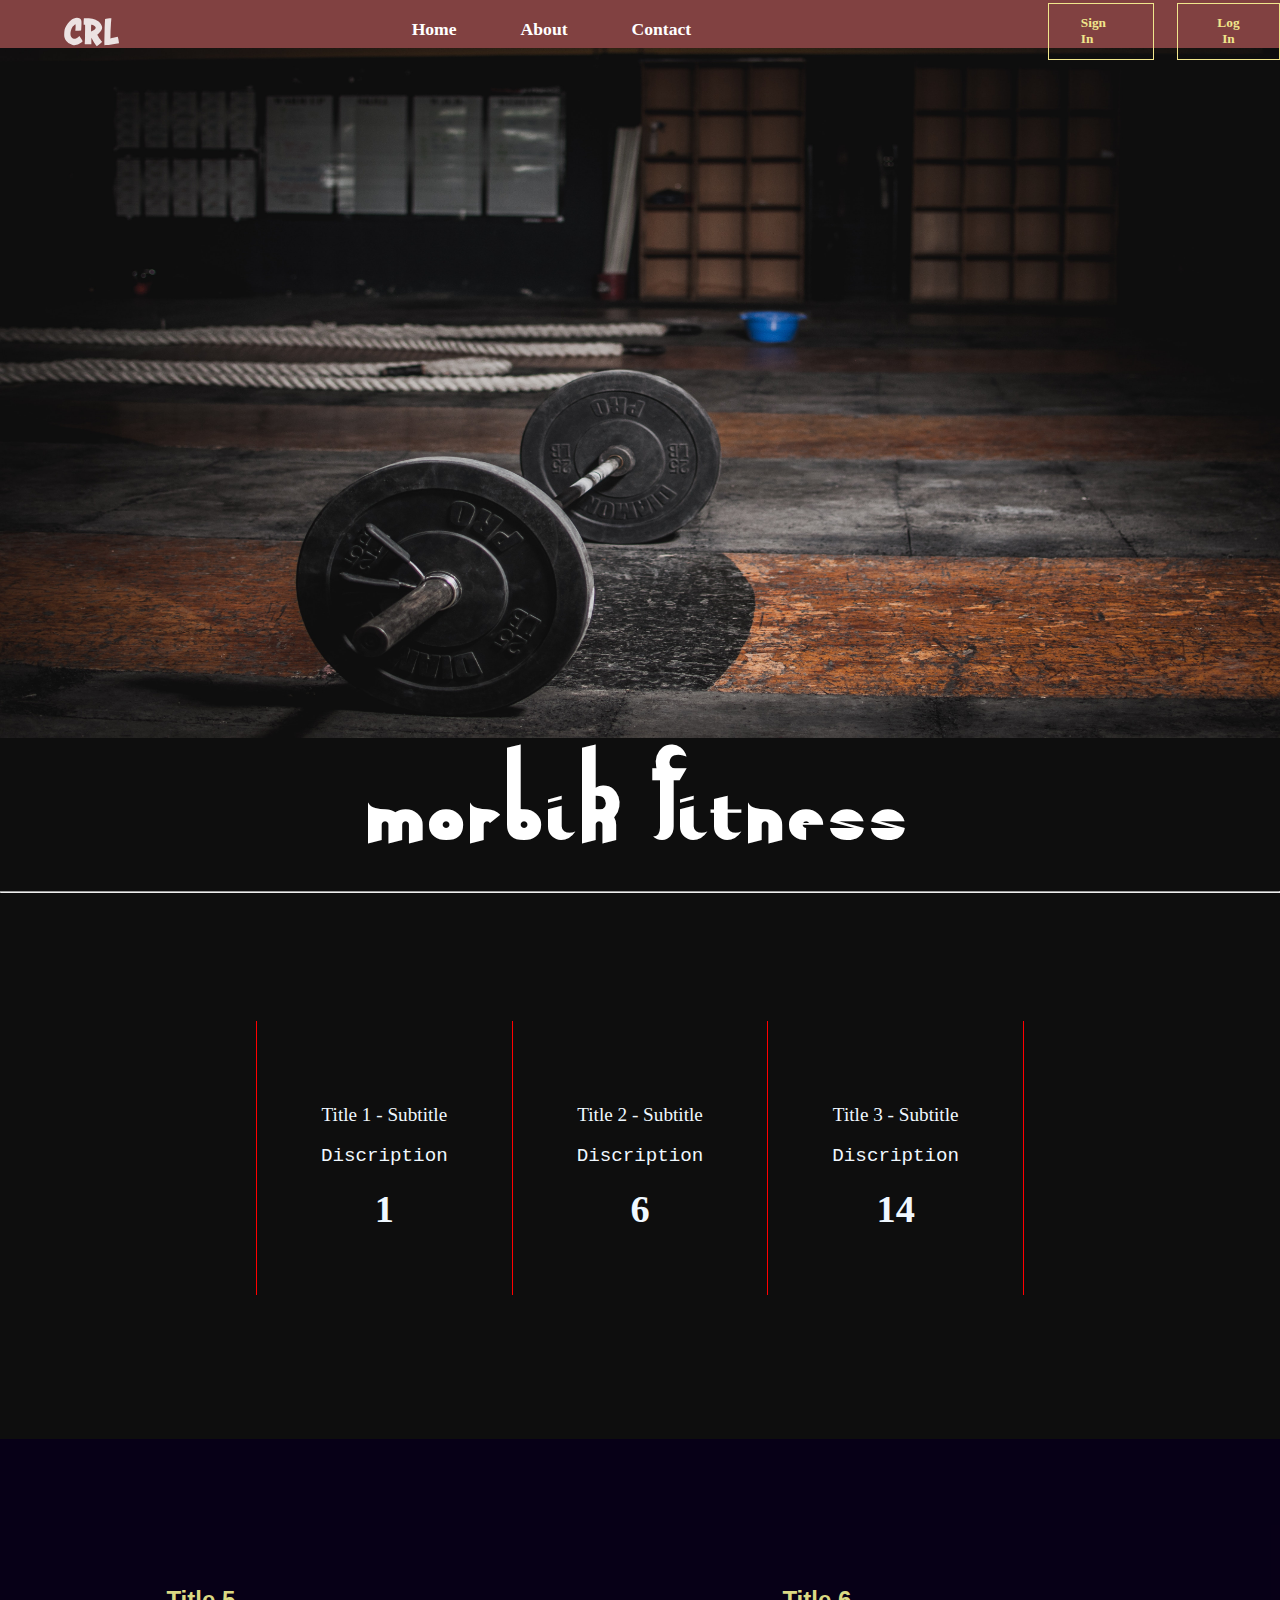
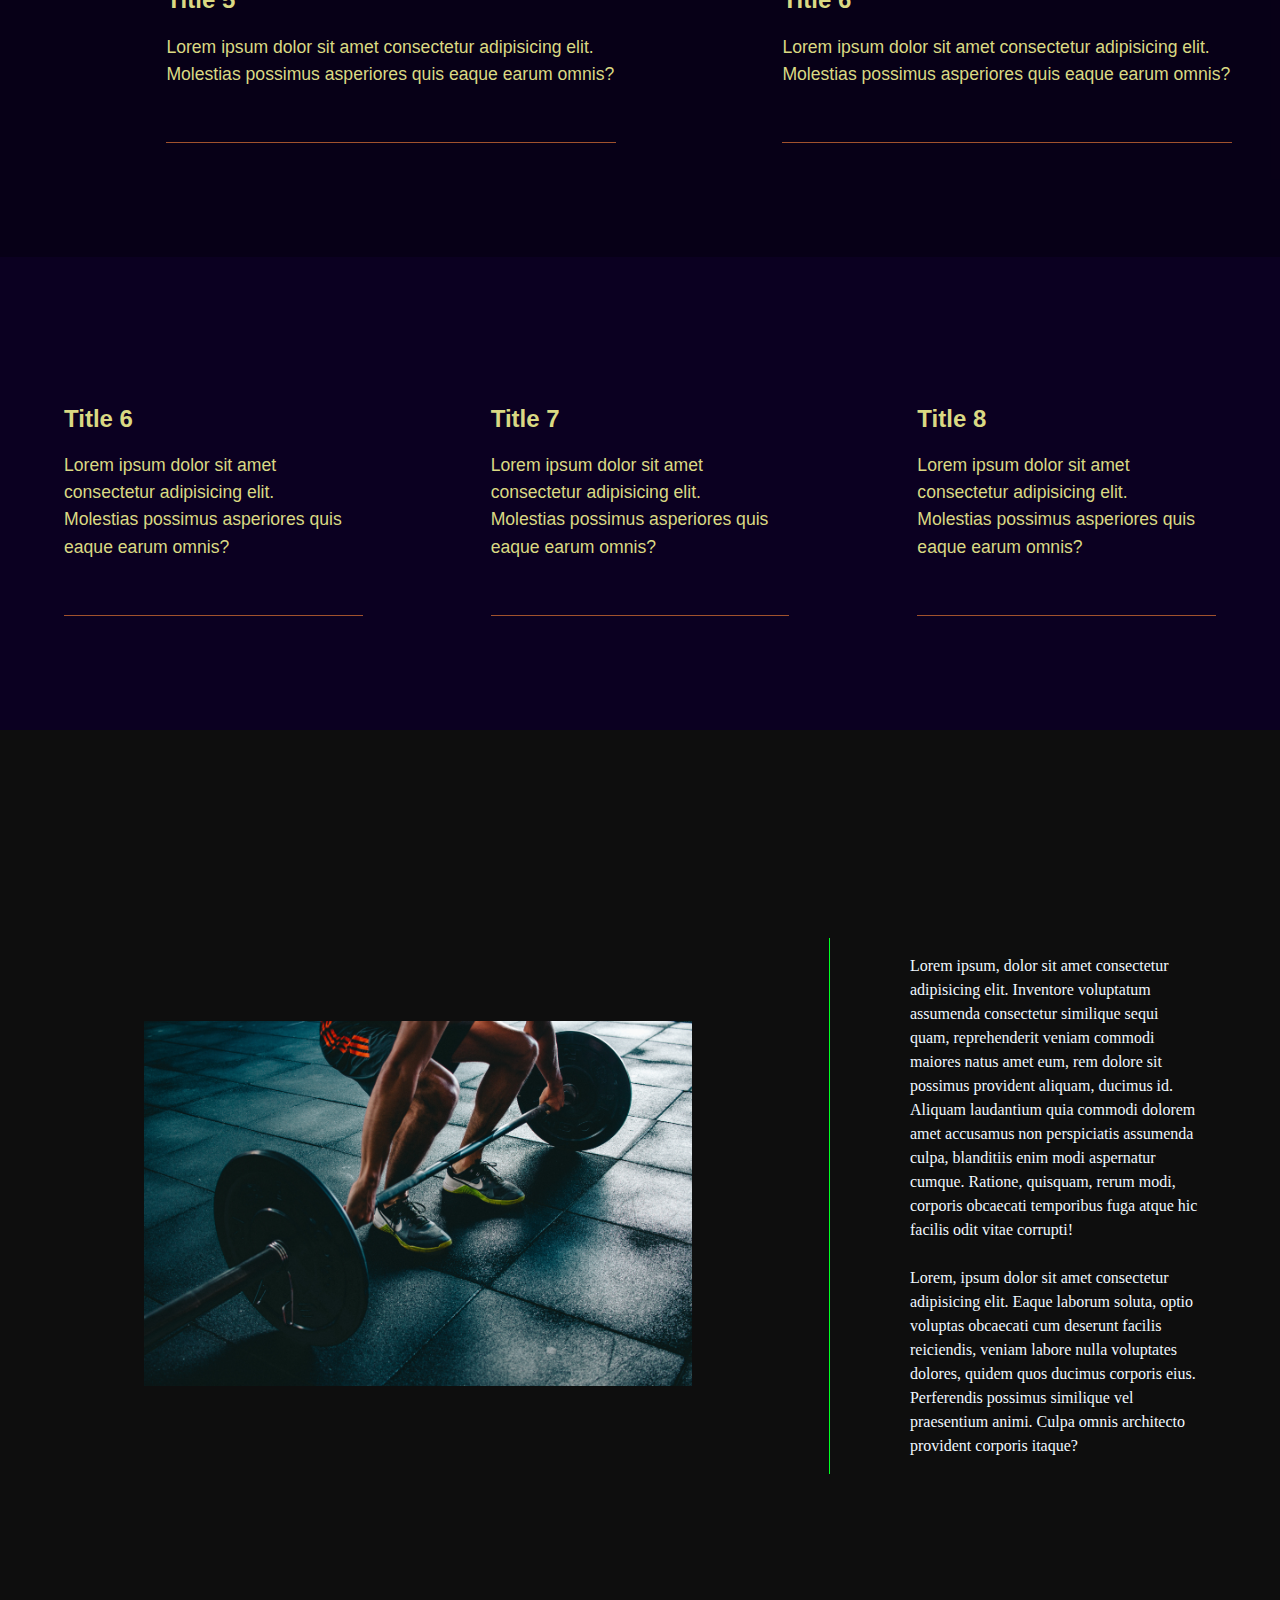
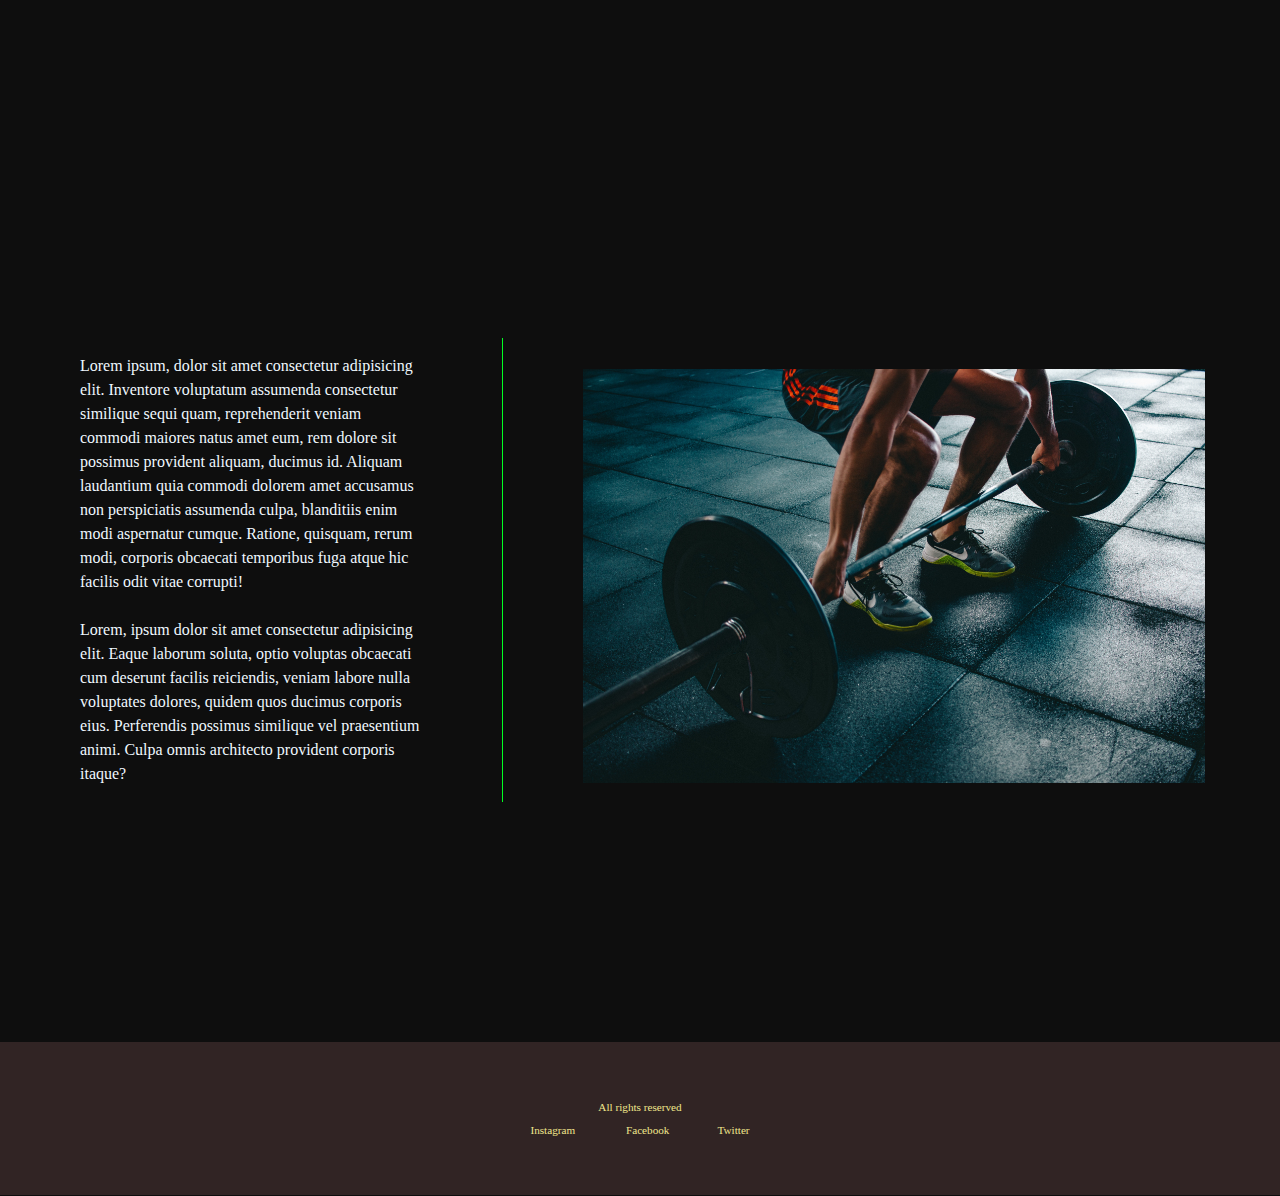
==== commit d5a67664: "general css fix" ====
--- a/index.html
+++ b/index.html
@@ -38,7 +38,6 @@
                     <li><a  class="nav_link" href="">Home</a></li>
                     <li><a  class="nav_link" href="">about</a></li>
                     <li><a class="nav_link" href="">contact</a></li>
-                    <li> <div id="google_translate_element"></div></li>
 
                 </ul>
             </nav>
@@ -62,8 +61,9 @@
 
     </article>
 
+    <div id="google_translate_element"></div>
    
-    <div class="hero_img_container"><img src="imgs/workout2.jpg" alt="gym"></div>
+    <div  class="hero_img_container"><img src="imgs/workout2.jpg" alt="gym"></div>
 
     <h1 id="school_name"> Morbik Fitness </h1>
 <hr>
@@ -71,18 +71,18 @@
 
                 <section class="events_section flex">
                     <div class="event_box" id="events_box_one">
-                        <p class="event_topic">First Day of School - Orientation</p>
-                        <p class="month">SEP</p>
+                        <p class="event_topic">Title 1 - Subtitle</p>
+                        <p class="month">Discription</p>
                         <h1>1</h1>
                     </div>
                     <div class="event_box" id="events_box_two">
-                        <p class="event_topic">Labor Day - School Closed</p>
-                        <p class="month">SEP</p>
+                        <p class="event_topic">Title 2 - Subtitle</p>
+                        <p class="month">Discription</p>
                         <h1>6</h1>
                     </div>
                     <div class="event_box" id="events_box_three">
-                        <p class="event_topic">Spelling Bee Comptition</p>
-                        <p class="month">SEP</p>
+                        <p class="event_topic">Title 3 - Subtitle</p>
+                        <p class="month">Discription</p>
                         <h1>14</h1>
                     </div>
                 </section>
@@ -92,19 +92,17 @@
 
             <div id="about_top" class="flex">
                 <section class="top_box">
-                    <h2>The Academy Experience</h2>
+                    <h2>Title 5</h2>
 
-                    <p>
-                        For more than 60 years, we have offered an education that<br> broadens
-                         perspectives, sharpens minds, strengthens<br> bodies, and engages hearts.<br><br><br>
+                    <p>Lorem ipsum dolor sit amet consectetur adipisicing elit.<br>
+                         Molestias possimus asperiores quis eaque earum omnis?<br><br><br>
                     </p>
                 </section>
                 <section class="top_box">
-                    <h2>A Tradition of Excellence</h2>
+                    <h2>Title 6</h2>
 
-                    <p>
-                        Academy has a long, proud tradition of scholarly, artistic,<br> and
-                         athletic excellence and is considered one of the<br> nation’s top independent schools.<br><br><br>
+                    <p>Lorem ipsum dolor sit amet consectetur adipisicing elit.<br>
+                         Molestias possimus asperiores quis eaque earum omnis?<br><br><br>
                     </p>
                 </section>
             </div>
@@ -112,27 +110,24 @@
             <div id="about_bottom" class="flex">
 
                 <section class="bottom_box">
-                    <h2>Beyond The Classroom</h2>
+                    <h2>Title 6</h2>
 
-                    <p>
-                        For Chargers, learning occurs in many<br> different
-                        settings beyond the walls of a <br>traditional classroom.<br><br><br>
+                    <p>Lorem ipsum dolor sit amet consectetur adipisicing elit.<br>
+                         Molestias possimus asperiores quis eaque earum omnis?<br><br><br>
                     </p>
                 </section>
                 <section class="bottom_box">
-                    <h2>Inside The Classroom</h2>
+                    <h2>Title 7</h2>
 
-                    <p>
-                        Some of the best faculty in the country inspire,<br>
-                         mentor, and guide. Academy students on their<br> academic journey.<br><br><br>
+                    <p>Lorem ipsum dolor sit amet consectetur adipisicing elit.<br>
+                         Molestias possimus asperiores quis eaque earum omnis?<br><br><br>
                     </p>
                 </section>
                 <section class="bottom_box">
-                    <h2>After The Academy</h2>
+                    <h2>Title 8</h2>
 
-                    <p>
-                        Albuquerque Academy has more than 7,000 <br>alumni
-                        living across the country and in nearly <br>50 countries.<br><br><br>
+                    <p>Lorem ipsum dolor sit amet consectetur adipisicing elit.<br>
+                         Molestias possimus asperiores quis eaque earum omnis?<br><br><br>
                     </p>
                 </section>
             </div>
--- a/home.css
+++ b/home.css
@@ -1,12 +1,26 @@
 *,*::after,*::before {
     box-sizing: border-box;
 }
+
+body,ul,li,img {
+    margin: 0;
+    padding: 0;
+    }
 
 body { 
     margin: 0;
     font-size: 16px;
     background-color: #0e0e0e;
     color: aliceblue;
+}
+
+div#google_translate_element {
+    z-index: 10;
+    margin-top: 0;
+}
+
+img#logo_img {
+    padding-top: 0.5rem;
 }
 
 a:active { text-decoration: none; }
@@ -34,13 +48,15 @@
 .header_wrapper {
     background-color: rgb(129, 65, 65);
     position:fixed;
-    top: inherit;
+    top: 0;
     width: 100%;
     z-index: 10;
+    height: 3rem;
 }
 
 .flex {
     display: flex;
+    align-items: center;
 }
 
 #logo_link {
@@ -59,6 +75,9 @@
     align-items: baseline;
 }
 
+#logout_li { 
+    display: block;
+}
 
 .setting_div {
     margin-left: 3rem;
@@ -96,7 +115,7 @@
     background-color: inherit;
     color: khaki;
     padding: .7rem 2rem;
-    margin-top: .4rem;
+    margin-top: .2rem;
     font-weight: 900;
     font-family: Georgia, 'Times New Roman', Times, serif;
     font-size: smaller;
@@ -333,6 +352,7 @@
 }
 
 #submit,
+#update,
 #firsttime_checker #btn_setup{
     margin-top: 3rem;
     width: 80%;
@@ -351,6 +371,7 @@
 
 #submit:hover,
 #submit:focus,
+#update:hover,
 #firsttime_checker #btn_setup:hover,
 #firsttime_checker #btn_setup:focus {  text-decoration: none; opacity: 1;}
 
@@ -935,12 +956,13 @@
 .main_wrapper {
     display: grid;
     grid-template-columns: 1fr 4fr;
-    margin-top: 3.2rem;
+    margin-top: 0;
 }
 
 .side_nav-wrapper {
     background-color: rgba(0, 0, 0,.1);
     min-height: 100vh;
+    padding-top: 3rem 
 }
 .side_nav-wrapper nav {
     margin-top: 5rem;
@@ -991,6 +1013,7 @@
     align-self: baseline;
 }
 
+.main_content-wrapper { padding-top: 3rem;  }
 .main_content-wrapper .boxes_container {
     display: flex;
     align-items: center;
@@ -1029,7 +1052,7 @@
 
 .manage_member-main--wrapper table {
     width: 80%;
-    margin-left: 10%;
+    margin-left: 8%;
 }
 
 .goog-te-gadget-simple {
@@ -1046,4 +1069,35 @@
 .goog-te-gadget-simple .goog-te-menu-value span { 
     color: white;
     border: none; 
-}+}
+
+#checkbox_wrapper {
+    display: grid;
+    grid-template-columns: 1fr 1fr 1fr 1fr;
+    gap: 1rem;
+}
+
+#export_form #submit { margin-left: 7%; }
+
+.row { margin-left: 5%; }
+
+table {
+    width: 80%;
+    margin-left: 10%;
+    margin-top: 5vh;
+    margin-bottom: 5vh;
+}
+
+thead { font-size: 1.7rem; }
+th {
+    color: black;
+    padding: 1rem;
+}
+th:nth-of-type(2) { color: indigo; }
+
+tr.mem_tr {
+    text-transform: capitalize;
+    text-align: center;
+}
+
+#side_nav-wrapper div#google_translate_element { margin-top: 0; }
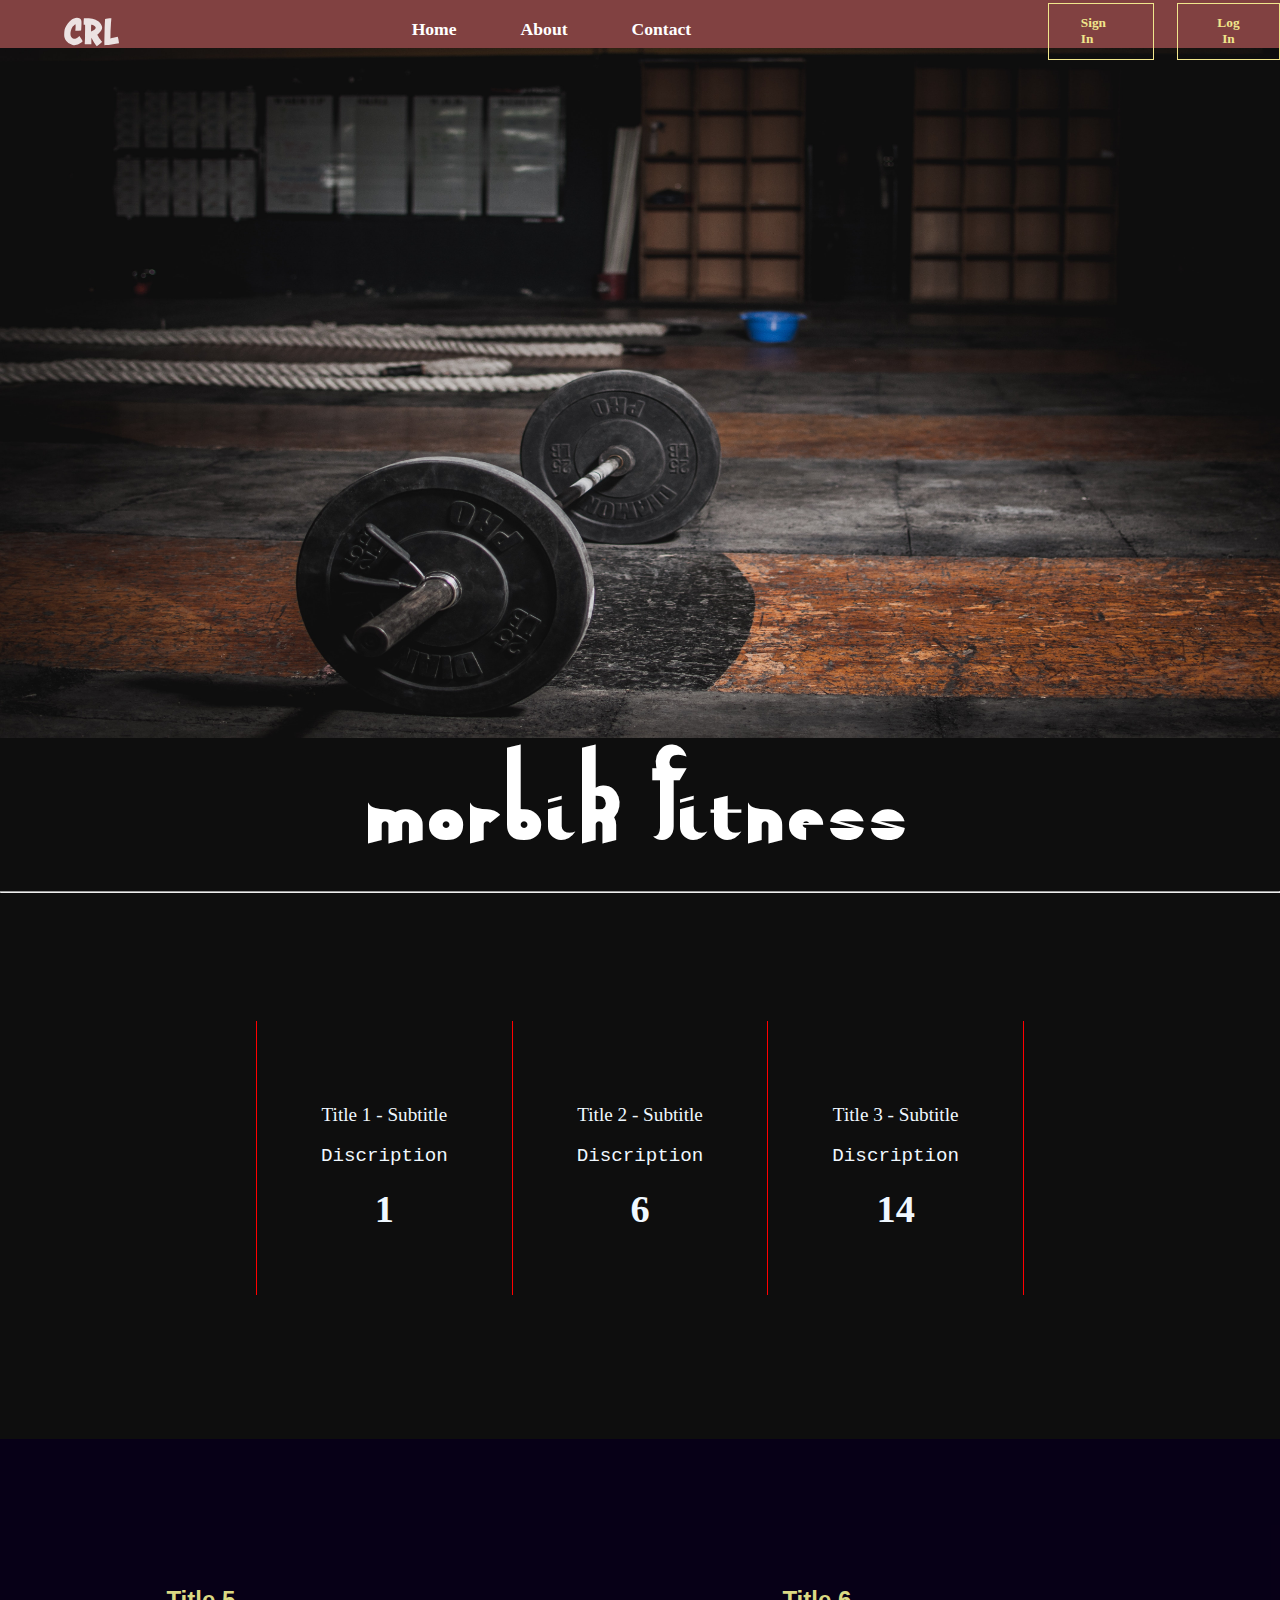
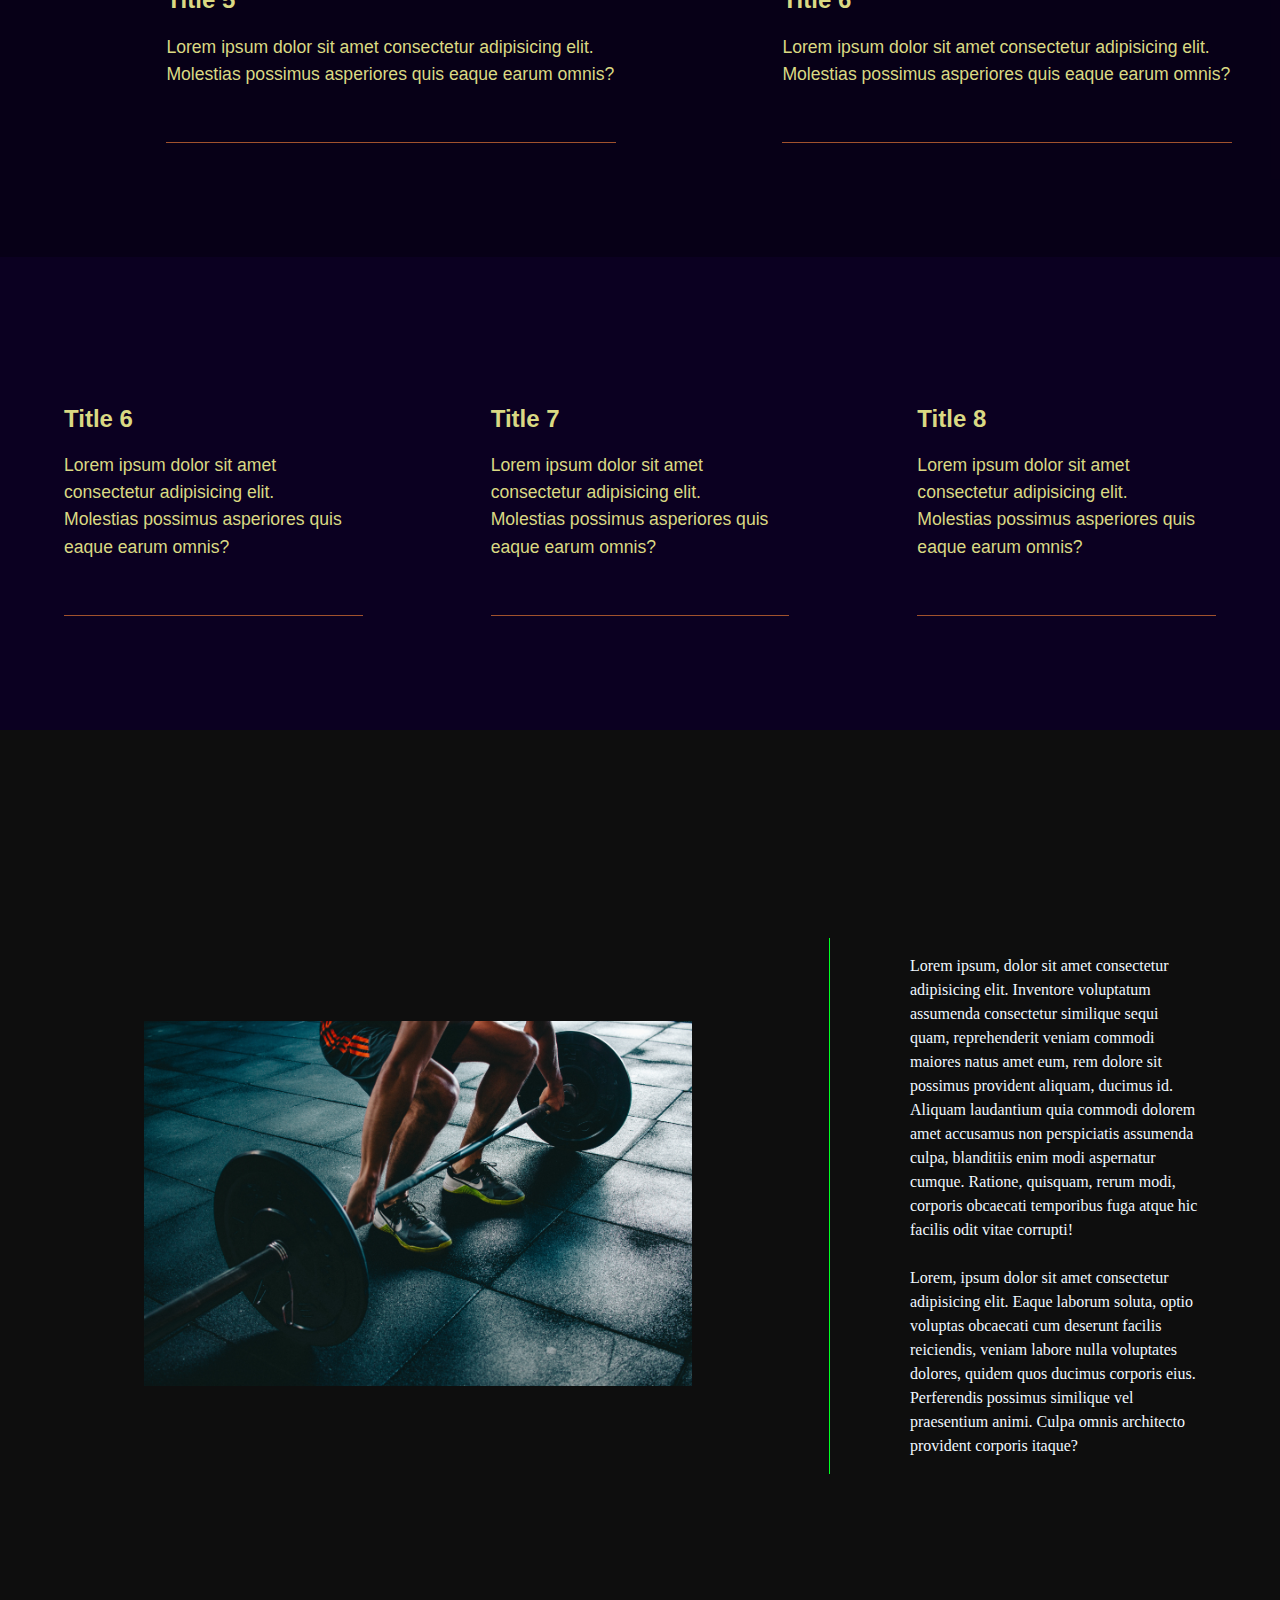
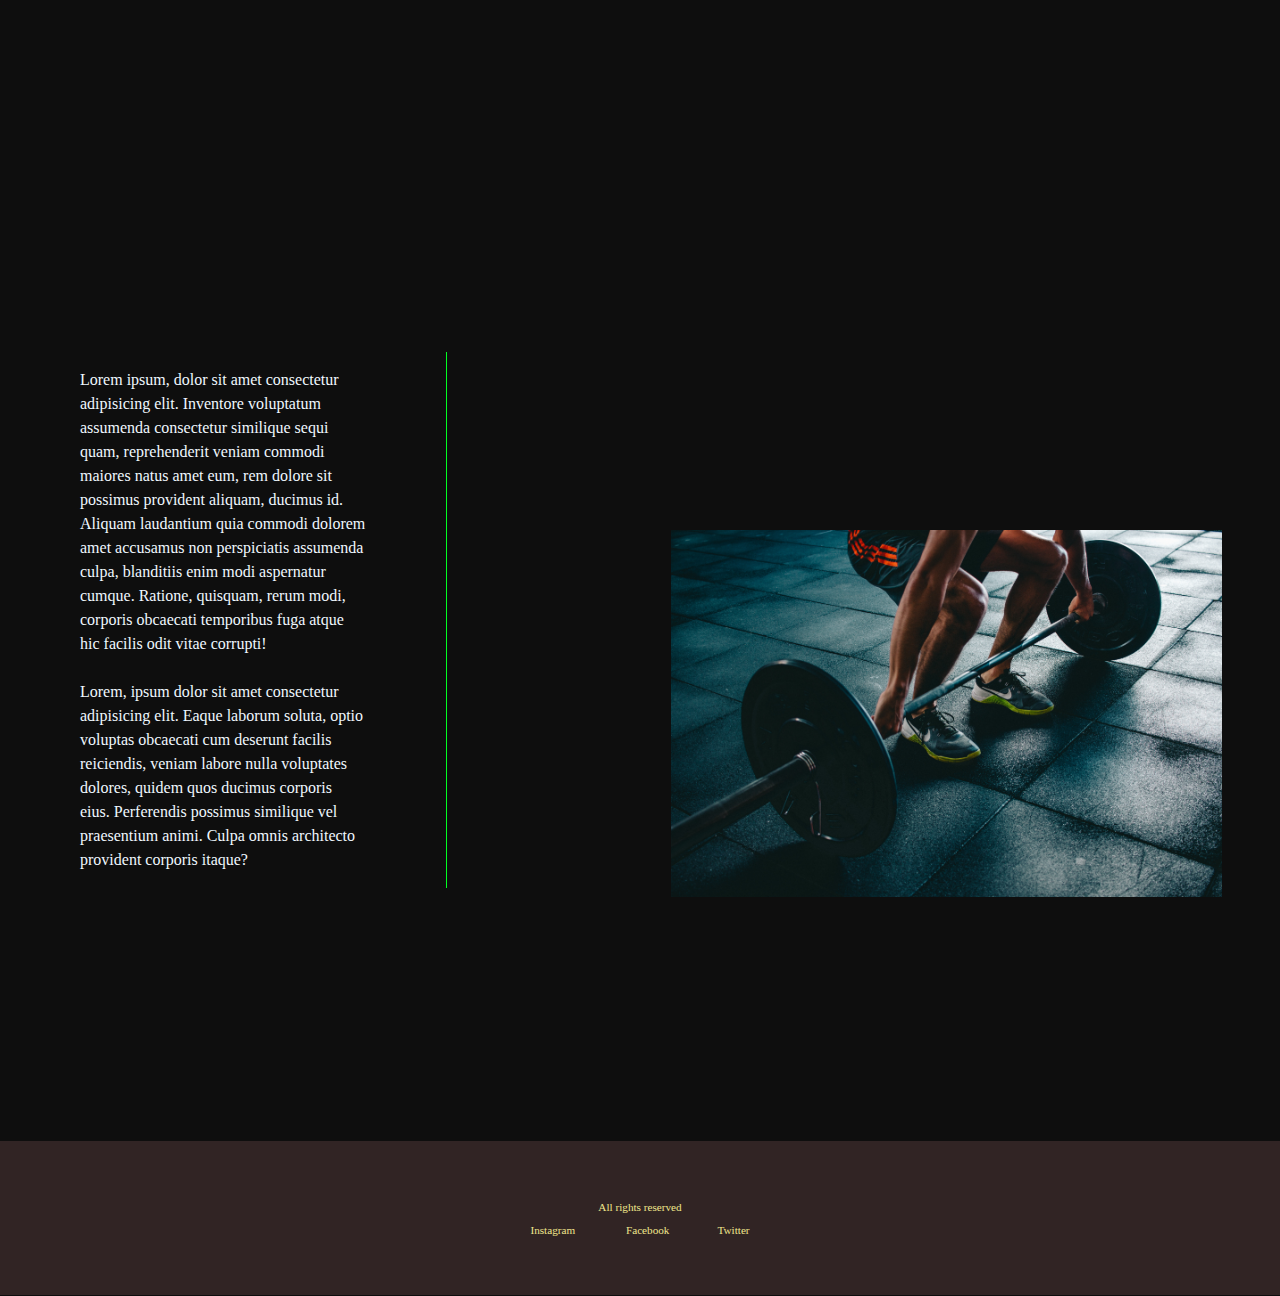
==== commit 0752ea73: "Respnsive desogn for pre log in pages" ====
--- a/index.html
+++ b/index.html
@@ -30,21 +30,31 @@
 
     <article class="header_wrapper">
 
-        <header class="flex">
-
-            <a href="" id="logo_link"><img  id="logo_img" src="pics/logo.svg" alt="logo" ></a>
-            <nav class="header_nav">
-                <ul class="nav_list flex">
+        <header class="flex submenu_hidded" id="header">
+
+            <a href="index.html" id="logo_link"><img  id="logo_img" src="pics/logo.svg" alt="logo" ></a>
+            <nav id="header_nav" class="header_nav">
+                <ul id="nav_list" class="nav_list flex">
                     <li><a  class="nav_link" href="">Home</a></li>
                     <li><a  class="nav_link" href="">about</a></li>
                     <li><a class="nav_link" href="">contact</a></li>
-
+                <li onclick="toggleMenus()" id="drop_down-main">
+                    <svg xmlns="http://www.w3.org/2000/svg" aria-hidden="true" role="img" width="5em" height="2.5em" preserveAspectRatio="xMidYMid meet" viewBox="0 0 24 24"><path fill="white" fill-rule="evenodd" d="m12 8l7 8H5z"/></svg>
+                </li>
                 </ul>
             </nav>
+
+           
 
             <div id="sign_in">
                 <a id="sign_in_btn" href="createnewmember.php" >Sign In</a>
                 <button id="login_btn">Log In</button>
+            </div>
+
+            <div id="burgermenu_top">
+                <button id="burgermenu_btn" onclick="toggleMenus()">
+                    <svg xmlns="http://www.w3.org/2000/svg" aria-hidden="true" role="img" width="5em" height="2.5em" preserveAspectRatio="xMidYMid meet" viewBox="0 0 16 16"><path fill="none" stroke="white" stroke-linecap="round" stroke-linejoin="round" stroke-width="1.5" d="M2.75 12.25h10.5m-10.5-4h10.5m-10.5-4h10.5"/></svg>
+                </button>
             </div>
             <script>
             $("#login_btn").click(function(){
@@ -166,6 +176,47 @@
             <p>All rights reserved</p>
             <p>Instagram <span class="media">Facebook</span><span class="media">Twitter</span></p>
         </footer>
+
+        <script>
+            const toggleMenus = () => {
+                if($("#header").hasClass("submenu_hidded")) {
+            $("#burgermenu_top").hide();
+            $("#logo_link").hide();
+            $("#header_nav").show().css("width", "100%");
+            $("#sign_in").show();
+            $("#header").css("flex-direction","column")
+            $("#sign_in").css({
+                "width": "100%",
+                "text-align": "center"
+            })
+            $("#nav_list").css({
+                "height":"4rem",
+                "justify-content": "space-evenly"
+            })
+            $("#nav_list").find("li").css("margin-right","0")
+
+            $("#drop_down-main").show();
+            $("#header").removeClass("submenu_hidded")
+            $("#google_translate_element").hide()
+
+            }
+
+         else {
+            $("#sign_in").hide();
+            $("#burgermenu_top").show();
+           $("#logo_link").show();
+           $("#header").css("flex-direction","row")
+           
+           $("#drop_down-main").hide();
+            $("#header").addClass("submenu_hidded")
+            $("#google_translate_element").show()
+
+           
+        }
+           
+    }
+        </script>
+
  </body>
 
 </html>
--- a/home.css
+++ b/home.css
@@ -57,6 +57,7 @@
 .flex {
     display: flex;
     align-items: center;
+    justify-content: space-between;
 }
 
 #logo_link {
@@ -66,7 +67,11 @@
 
 
 
-.header_nav { width: 80%; }
+.header_nav { 
+    width: 80%;
+    display: block;
+
+}
 
 #sign_in { 
     display: flex;
@@ -74,6 +79,10 @@
     justify-content: center;
     align-items: baseline;
 }
+
+#burgermenu_top,
+#drop_down-main { display: none; }
+
 
 #logout_li { 
     display: block;
@@ -920,7 +929,7 @@
     margin-top: 2rem;
 }
 #news_img_wrapper,
-#news_img_wrappe_two{  
+#news_img_wrapper_two{  
     margin-top: 11rem;
     margin-left: 9rem;
 }
@@ -1101,3 +1110,108 @@
 }
 
 #side_nav-wrapper div#google_translate_element { margin-top: 0; }
+
+
+@media  only screen and (max-width: 700px) {
+    div#google_translate_element { margin-top: 4rem; }
+
+    article.header_wrapper { height: 4rem; }
+    article.header_wrapper .flex { height: 100%; }
+    article.header_wrapper img#logo_img { height: 3rem;}
+    header #header_nav,
+    header #sign_in {  display: none;  }
+
+    #burgermenu_top { 
+        display: block;
+    }
+
+    #burgermenu_top button { 
+        background-color: inherit;
+        border: none;
+    }
+
+    #school_name { font-size: 4rem; }
+    #event_wrapper {
+        margin: 0;
+        height: 100vh;
+    }
+
+    #event_wrapper .events_section {
+        flex-direction: column;
+        width: 100%;
+    }
+
+    #event_wrapper .events_section .event_box {
+        padding: 0;
+        margin-top: 3vh;
+        height: 30vh;
+        border: none;
+    }
+
+    #about_wrapper .flex {
+        flex-direction: column;
+      }
+
+    #about_wrapper .top_box {
+        width: 80%;
+        margin-left: 0;
+        padding-left: 5%;
+        padding-right: 5%;
+    }
+
+    #about_bottom .bottom_box {
+        width: 100%;
+        margin-right: 0;
+    }
+
+    .top_box:last-of-type {
+        margin-right: 0;
+      }
+
+    .top_box p, .bottom_box p {
+        border-bottom: 1px solid wheat;
+      }
+
+    article.news_section { 
+        flex-direction: column;
+        margin-bottom: 0;
+    }
+
+    #news_img_wrapper, #news_img_wrapper_two { margin-left: 0;  }
+
+    #news_img_wrapper img,
+    #news_img_wrapper_two img {
+        width: 90%;
+        margin-left: 5%;
+      }
+        
+      #news_img_wrapper_two img {
+        margin-top: 0;
+      }
+
+  
+      .form_container--signin {
+          width: 100%;
+          left: 0;
+      }
+
+      .form_container--signin div { width: 100%; }
+      .right-form { border: none; }
+      #firstform { flex-direction: column; }
+      #nextbtn { 
+          width: 40%;
+          margin-left: 30%;
+          margin-bottom: 4vh;
+        }
+
+    .form_container {
+        width: 100%;
+        left: 0;
+    }
+
+    #login_form {
+        width: 90%;
+        margin-left: 5%;
+      }
+    .hero_img_container { height: 75vh; }
+}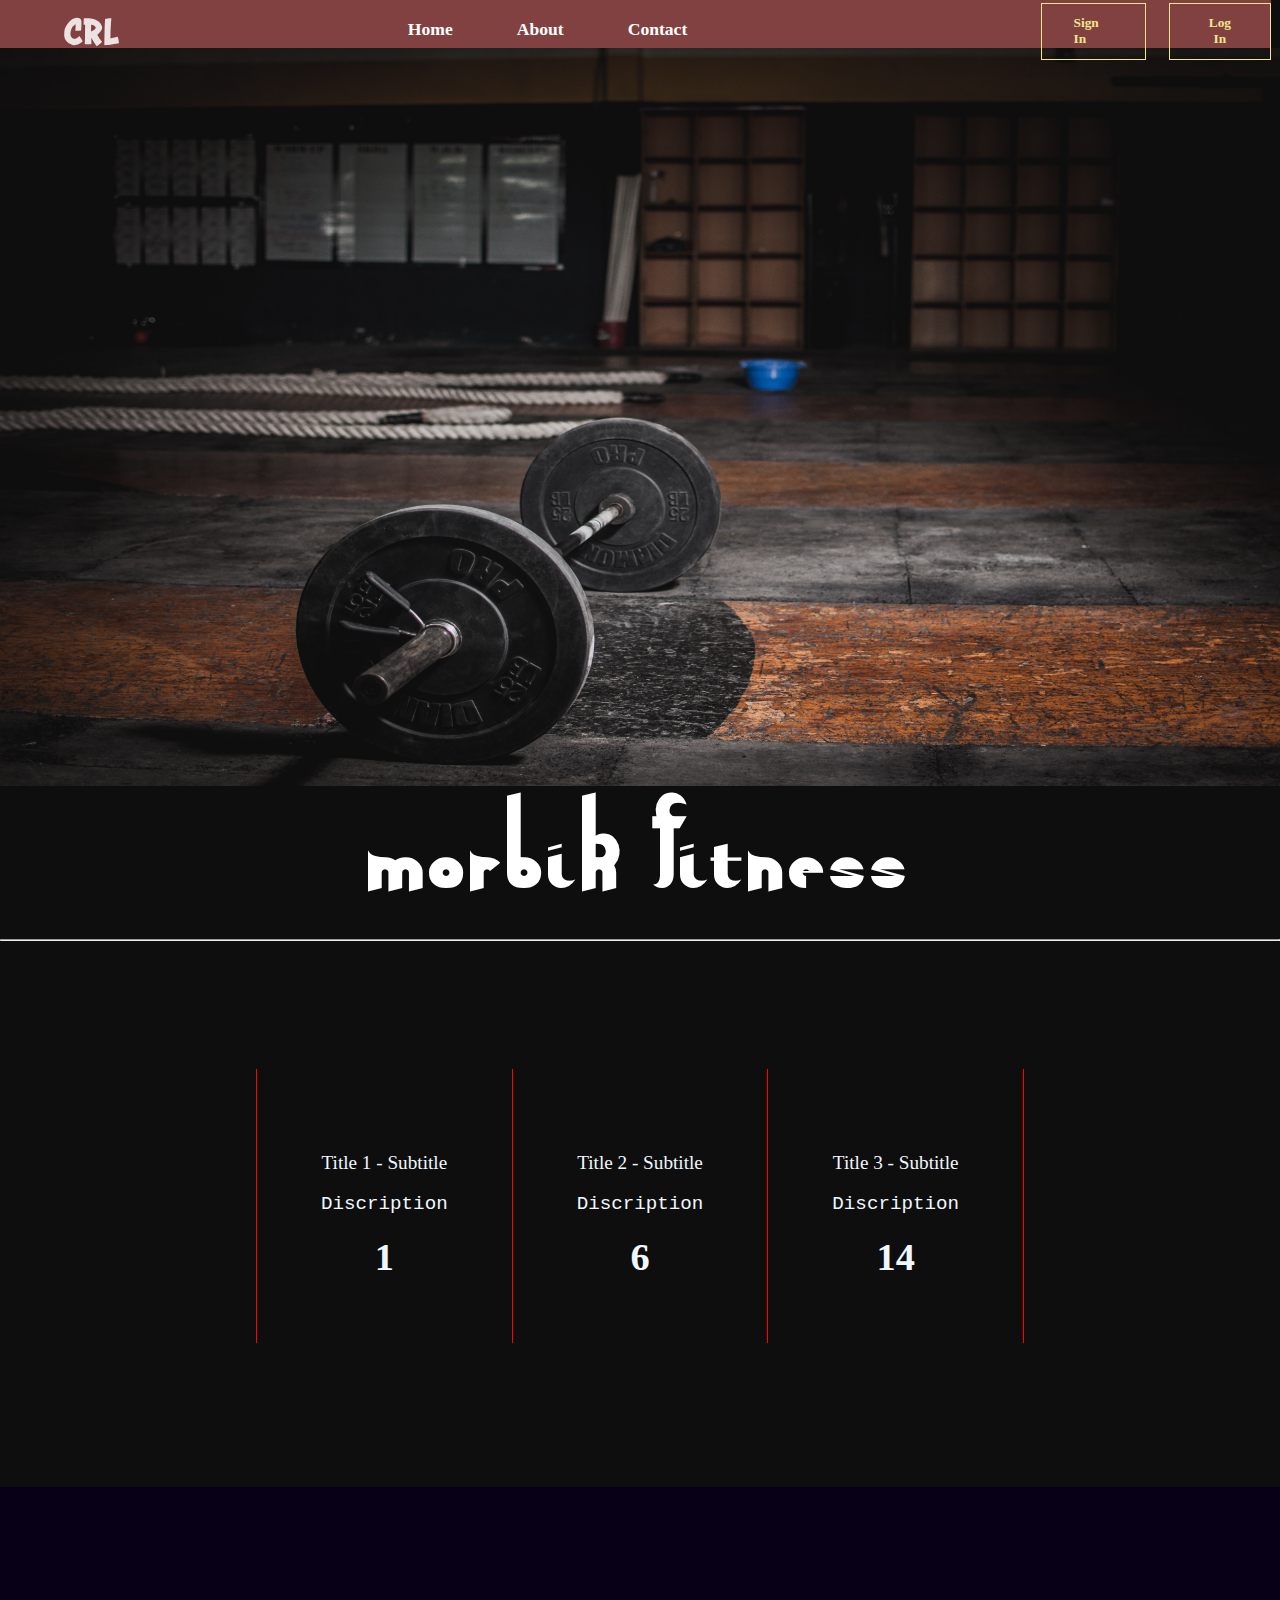
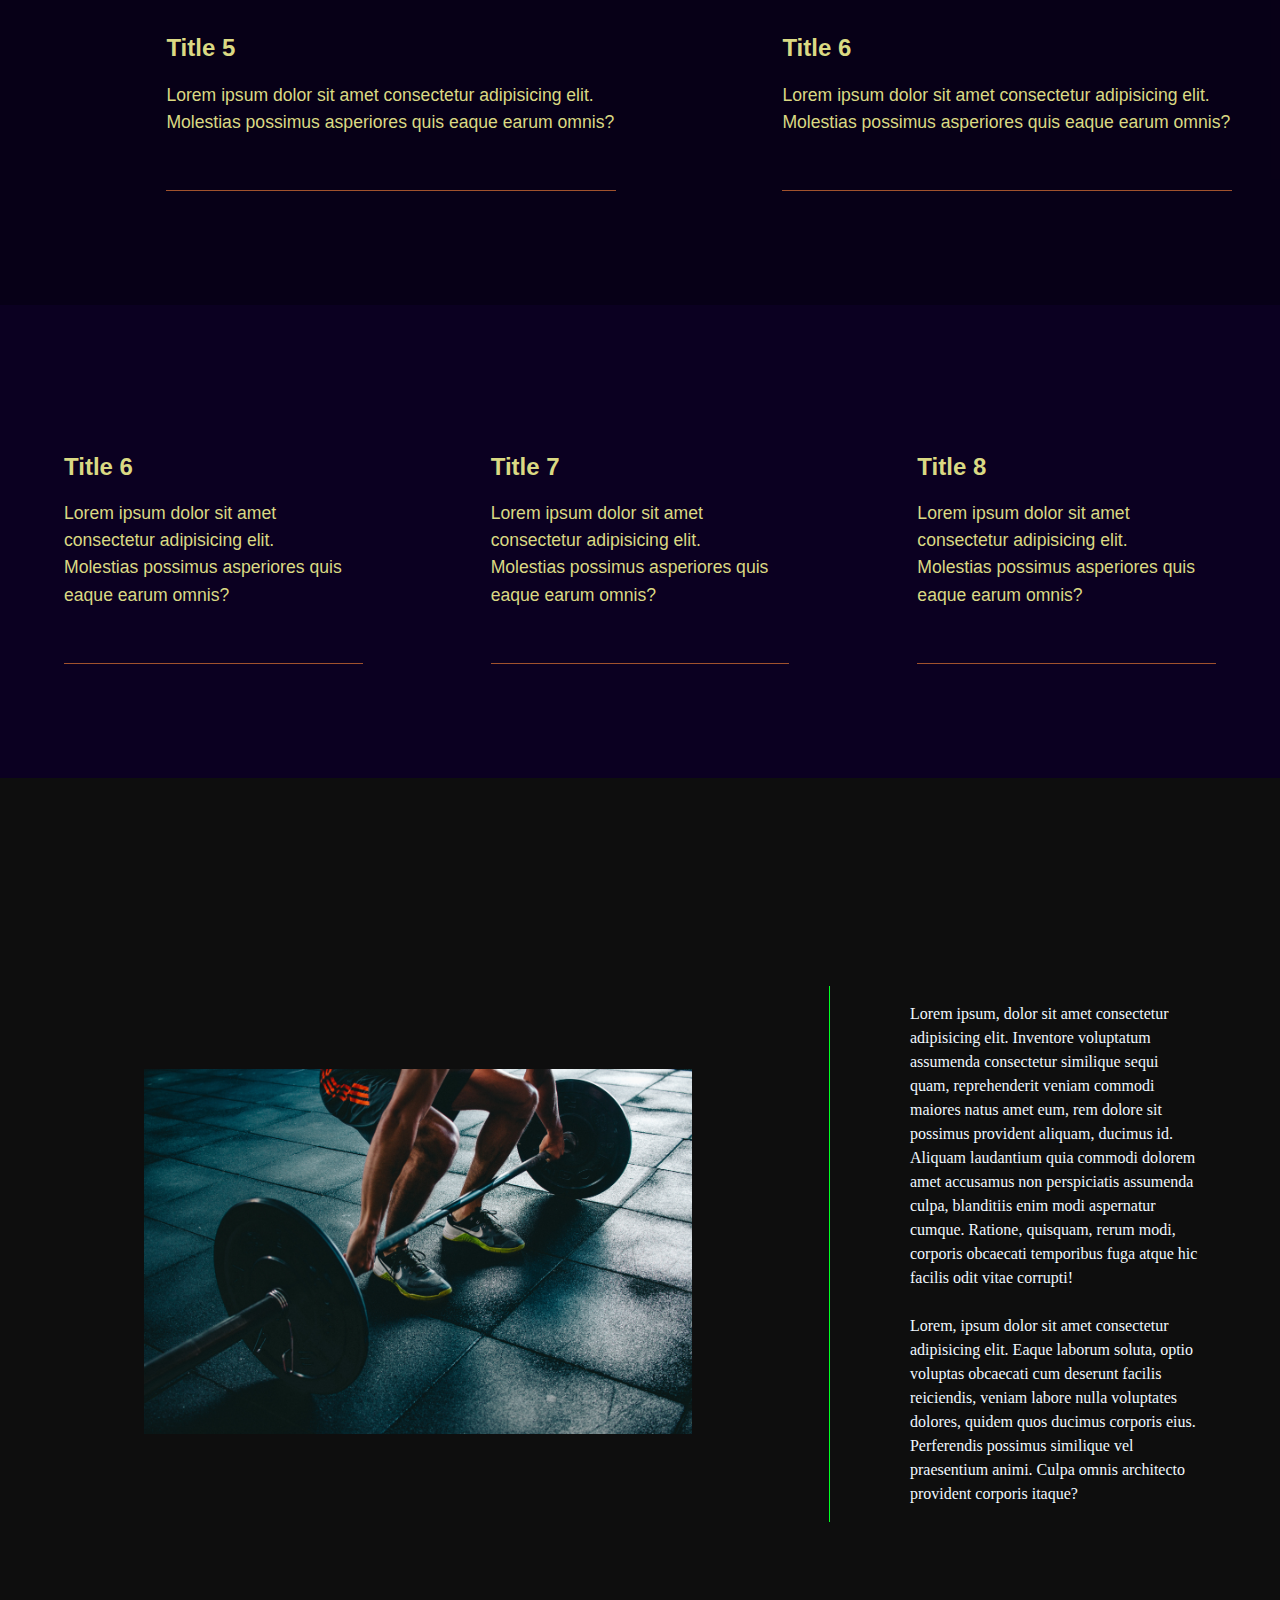
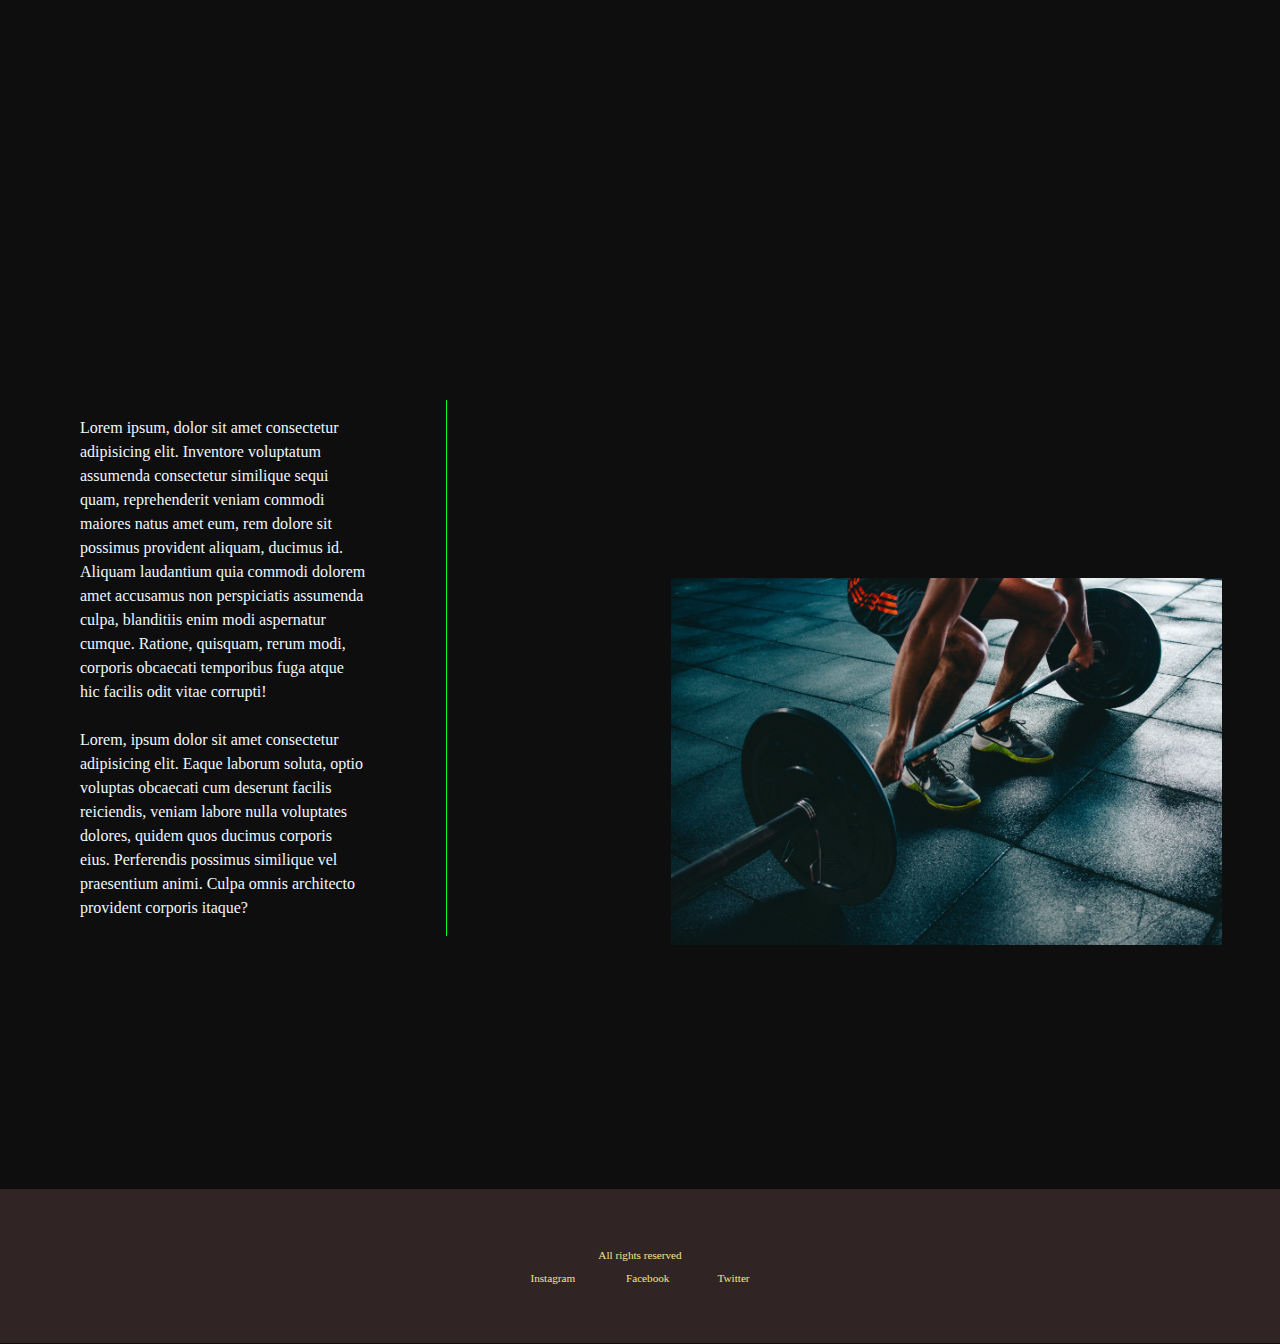
==== commit e7194f03: "css bug fix" ====
--- a/index.html
+++ b/index.html
@@ -177,45 +177,7 @@
             <p>Instagram <span class="media">Facebook</span><span class="media">Twitter</span></p>
         </footer>
 
-        <script>
-            const toggleMenus = () => {
-                if($("#header").hasClass("submenu_hidded")) {
-            $("#burgermenu_top").hide();
-            $("#logo_link").hide();
-            $("#header_nav").show().css("width", "100%");
-            $("#sign_in").show();
-            $("#header").css("flex-direction","column")
-            $("#sign_in").css({
-                "width": "100%",
-                "text-align": "center"
-            })
-            $("#nav_list").css({
-                "height":"4rem",
-                "justify-content": "space-evenly"
-            })
-            $("#nav_list").find("li").css("margin-right","0")
-
-            $("#drop_down-main").show();
-            $("#header").removeClass("submenu_hidded")
-            $("#google_translate_element").hide()
-
-            }
-
-         else {
-            $("#sign_in").hide();
-            $("#burgermenu_top").show();
-           $("#logo_link").show();
-           $("#header").css("flex-direction","row")
-           
-           $("#drop_down-main").hide();
-            $("#header").addClass("submenu_hidded")
-            $("#google_translate_element").show()
-
-           
-        }
-           
-    }
-        </script>
+        <script src="toggleMenus.js"></script>
 
  </body>
 
--- a/home.css
+++ b/home.css
@@ -16,13 +16,14 @@
 
 div#google_translate_element {
     z-index: 10;
-    margin-top: 0;
+    margin-top: 3rem;
 }
 
 img#logo_img {
     padding-top: 0.5rem;
 }
 
+a:hover,
 a:active { text-decoration: none; }
 
 tr { line-height: 2rem;}
@@ -52,6 +53,7 @@
     width: 100%;
     z-index: 10;
     height: 3rem;
+    width: 99.3%;
 }
 
 .flex {
@@ -81,7 +83,8 @@
 }
 
 #burgermenu_top,
-#drop_down-main { display: none; }
+#drop_down-main,
+#burgermenu_sidnav_wrapper { display: none; }
 
 
 #logout_li { 
@@ -362,7 +365,8 @@
 
 #submit,
 #update,
-#firsttime_checker #btn_setup{
+#firsttime_checker #btn_setup,
+#burgermenu_sidnav_wrapper button{
     margin-top: 3rem;
     width: 80%;
     justify-self: center;
@@ -382,7 +386,11 @@
 #submit:focus,
 #update:hover,
 #firsttime_checker #btn_setup:hover,
-#firsttime_checker #btn_setup:focus {  text-decoration: none; opacity: 1;}
+#firsttime_checker #btn_setup:focus,
+#side_nav-wrapper li:hover,
+#side_nav-wrapper li:focus,
+#burgermenu_top button:hover,
+#burgermenu_sidnav_wrapper button:hover  {  text-decoration: none; opacity: 1;}
 
 #change_privilege,
 #change_form {
@@ -969,7 +977,7 @@
 }
 
 .side_nav-wrapper {
-    background-color: rgba(0, 0, 0,.1);
+    background-color: rgba(234, 234, 234, 0.1);
     min-height: 100vh;
     padding-top: 3rem 
 }
@@ -1022,7 +1030,12 @@
     align-self: baseline;
 }
 
-.main_content-wrapper { padding-top: 3rem;  }
+.main_content-wrapper { 
+    height: 100vh;
+    overflow: scroll;
+    padding-top: 3rem;  
+}
+
 .main_content-wrapper .boxes_container {
     display: flex;
     align-items: center;
@@ -1064,10 +1077,13 @@
     margin-left: 8%;
 }
 
-.goog-te-gadget-simple {
+#google_translate_element.google_translate_element {
+    margin-top: 0;
+}
+#google_translate_element .goog-te-gadget-simple {
     background-color: rgb(129, 65, 65);
     border: none;
-
+    margin-top: 0;
 }
 
 .goog-te-menu-value span {
@@ -1112,23 +1128,35 @@
 #side_nav-wrapper div#google_translate_element { margin-top: 0; }
 
 
-@media  only screen and (max-width: 700px) {
+@media  only screen and (max-width: 768px) {
     div#google_translate_element { margin-top: 4rem; }
+    div#google_translate_element.google_translate_element { margin-top: 0;}
 
     article.header_wrapper { height: 4rem; }
     article.header_wrapper .flex { height: 100%; }
-    article.header_wrapper img#logo_img { height: 3rem;}
+    article.header_wrapper img#logo_img { 
+        height: 2rem;
+        padding-top: 0;
+    }
     header #header_nav,
     header #sign_in {  display: none;  }
 
-    #burgermenu_top { 
+    #burgermenu_top,
+    #burgermenu_sidnav_wrapper { 
         display: block;
     }
 
-    #burgermenu_top button { 
+    #burgermenu_sidnav_wrapper { margin-top: 3rem; }
+
+    #burgermenu_top button,
+    #burgermenu_sidnav_wrapper button { 
         background-color: inherit;
         border: none;
     }
+
+    #burgermenu_sidnav_wrapper button { margin-left: 10%;  }
+
+
 
     #school_name { font-size: 4rem; }
     #event_wrapper {
@@ -1214,4 +1242,39 @@
         margin-left: 5%;
       }
     .hero_img_container { height: 75vh; }
+
+    .side_nav-wrapper { display: none; }
+
+    .main_wrapper { display: block;}
+
+    .main_content-wrapper  { padding-top: 0; }
+
+    .main_content-wrapper .boxes_container { 
+        flex-direction: column;
+        margin-top: 5vh;
+    }
+
+    .main_content-wrapper .boxes_container .boxes {
+        width: 75%;
+        margin-bottom: 5%;
+    }
+
+    #checkbox_wrapper {  display: block; }
+
+    .checkbox { padding: .3rem; }
+    #export_form #submit { 
+        margin-bottom: 5%;
+    }
+
+    .cashier_main_wrapper {  padding-top: 3rem;  }
+    
+    table {
+        width: 100%;
+        padding-left: 1%;
+        padding-right: 1%;
+        margin-left: 0;
+    }
+    tr.mem_tr { font-size: .8rem;  }
+
+    #myworkout_main { margin-bottom: 5vh; }
 }